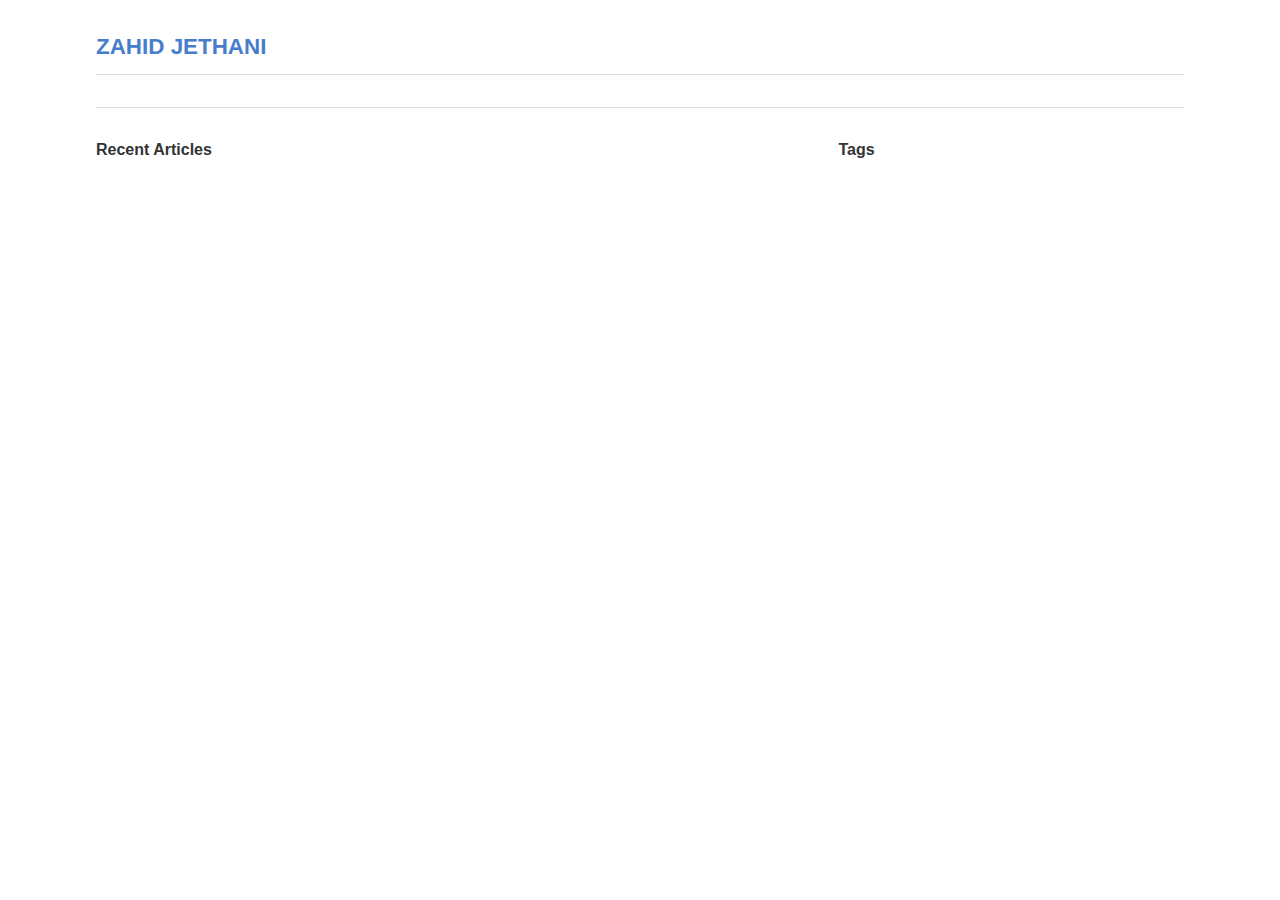
==== index.html @ 87a0c56e "Automated commit at 2015-09-08 16:54:21 UTC by middleman-deploy 1.0.0" ====
<!doctype html>
<html>
  <head>
    <meta charset="utf-8" />
    <meta http-equiv='X-UA-Compatible' content='IE=edge;chrome=1' />
    <link href="/stylesheets/all.css" rel="stylesheet" />
    <title>Blog Title</title>
    <link rel="alternate" type="application/atom+xml" title="Atom Feed" href="/feed.xml" />
    <link href='http://fonts.googleapis.com/css?family=Oxygen:400,300,700'
  rel='stylesheet' type='text/css'>
  </head>
  <body>

    <div id="main" role="main">
      <nav>
  <ul>
    <li>
      <a class="blog-title" href="/">Zahid Jethani</a>
    </li>
  </ul>
</nav>

      <ul>
</ul>

      <footer>
  <ul class="large-column">
    <li><h5 class="heading">Recent Articles</h5></li>
    <li>
      <ol>
      </ol>
    </li>
  </ul>

  <ul class="small-column">
    <li><h5 class="heading">Tags</h5></li>
    <li>
      <ol>
      </ol>
    </li>
  <ul>
</footer>

    </div>

  </body>
</html>
---- stylesheets/all.css ----
/* line 1, /Users/zahid/workspace/zahidkarinm.github.io/source/stylesheets/base/_buttons.scss */
button, input[type="button"], input[type="reset"], input[type="submit"] {
  appearance: none;
  background-color: #477dca;
  border: 0;
  border-radius: 3px;
  color: #fff;
  cursor: pointer;
  display: inline-block;
  font-family: "Helvetica Neue", "Helvetica", "Roboto", "Arial", sans-serif;
  font-size: 1em;
  -webkit-font-smoothing: antialiased;
  font-weight: 600;
  line-height: 1;
  padding: 0.75em 1.5em;
  text-decoration: none;
  transition: background-color 150ms ease;
  user-select: none;
  vertical-align: middle;
  white-space: nowrap; }
  /* line 21, /Users/zahid/workspace/zahidkarinm.github.io/source/stylesheets/base/_buttons.scss */
  button:hover, button:focus, input[type="button"]:hover, input[type="button"]:focus, input[type="reset"]:hover, input[type="reset"]:focus, input[type="submit"]:hover, input[type="submit"]:focus {
    background-color: #3964a2;
    color: #fff; }
  /* line 27, /Users/zahid/workspace/zahidkarinm.github.io/source/stylesheets/base/_buttons.scss */
  button:disabled, input[type="button"]:disabled, input[type="reset"]:disabled, input[type="submit"]:disabled {
    cursor: not-allowed;
    opacity: 0.5; }
    /* line 31, /Users/zahid/workspace/zahidkarinm.github.io/source/stylesheets/base/_buttons.scss */
    button:disabled:hover, input[type="button"]:disabled:hover, input[type="reset"]:disabled:hover, input[type="submit"]:disabled:hover {
      background-color: #477dca; }

/* line 1, /Users/zahid/workspace/zahidkarinm.github.io/source/stylesheets/base/_forms.scss */
fieldset {
  background-color: #f7f7f7;
  border: 1px solid #ddd;
  margin: 0 0 0.75em;
  padding: 1.5em; }

/* line 8, /Users/zahid/workspace/zahidkarinm.github.io/source/stylesheets/base/_forms.scss */
input,
label,
select {
  display: block;
  font-family: "Helvetica Neue", "Helvetica", "Roboto", "Arial", sans-serif;
  font-size: 1em; }

/* line 16, /Users/zahid/workspace/zahidkarinm.github.io/source/stylesheets/base/_forms.scss */
label {
  font-weight: 600;
  margin-bottom: 0.375em; }
  /* line 20, /Users/zahid/workspace/zahidkarinm.github.io/source/stylesheets/base/_forms.scss */
  label.required::after {
    content: "*"; }
  /* line 24, /Users/zahid/workspace/zahidkarinm.github.io/source/stylesheets/base/_forms.scss */
  label abbr {
    display: none; }

/* line 29, /Users/zahid/workspace/zahidkarinm.github.io/source/stylesheets/base/_forms.scss */
input[type="color"], input[type="date"], input[type="datetime"], input[type="datetime-local"], input[type="email"], input[type="month"], input[type="number"], input[type="password"], input[type="search"], input[type="tel"], input[type="text"], input[type="time"], input[type="url"], input[type="week"], input:not([type]), textarea,
select[multiple=multiple] {
  background-color: #fff;
  border: 1px solid #ddd;
  border-radius: 3px;
  box-shadow: inset 0 1px 3px rgba(0, 0, 0, 0.06);
  box-sizing: border-box;
  font-family: "Helvetica Neue", "Helvetica", "Roboto", "Arial", sans-serif;
  font-size: 1em;
  margin-bottom: 0.75em;
  padding: 0.5em;
  transition: border-color 150ms ease;
  width: 100%; }
  /* line 43, /Users/zahid/workspace/zahidkarinm.github.io/source/stylesheets/base/_forms.scss */
  input[type="color"]:hover, input[type="date"]:hover, input[type="datetime"]:hover, input[type="datetime-local"]:hover, input[type="email"]:hover, input[type="month"]:hover, input[type="number"]:hover, input[type="password"]:hover, input[type="search"]:hover, input[type="tel"]:hover, input[type="text"]:hover, input[type="time"]:hover, input[type="url"]:hover, input[type="week"]:hover, input:not([type]):hover, textarea:hover,
  select[multiple=multiple]:hover {
    border-color: #b1b1b1; }
  /* line 47, /Users/zahid/workspace/zahidkarinm.github.io/source/stylesheets/base/_forms.scss */
  input[type="color"]:focus, input[type="date"]:focus, input[type="datetime"]:focus, input[type="datetime-local"]:focus, input[type="email"]:focus, input[type="month"]:focus, input[type="number"]:focus, input[type="password"]:focus, input[type="search"]:focus, input[type="tel"]:focus, input[type="text"]:focus, input[type="time"]:focus, input[type="url"]:focus, input[type="week"]:focus, input:not([type]):focus, textarea:focus,
  select[multiple=multiple]:focus {
    border-color: #477dca;
    box-shadow: inset 0 1px 3px rgba(0, 0, 0, 0.06), 0 0 5px rgba(55, 112, 192, 0.7);
    outline: none; }
  /* line 53, /Users/zahid/workspace/zahidkarinm.github.io/source/stylesheets/base/_forms.scss */
  input[type="color"]:disabled, input[type="date"]:disabled, input[type="datetime"]:disabled, input[type="datetime-local"]:disabled, input[type="email"]:disabled, input[type="month"]:disabled, input[type="number"]:disabled, input[type="password"]:disabled, input[type="search"]:disabled, input[type="tel"]:disabled, input[type="text"]:disabled, input[type="time"]:disabled, input[type="url"]:disabled, input[type="week"]:disabled, input:not([type]):disabled, textarea:disabled,
  select[multiple=multiple]:disabled {
    background-color: #f2f2f2;
    cursor: not-allowed; }
    /* line 57, /Users/zahid/workspace/zahidkarinm.github.io/source/stylesheets/base/_forms.scss */
    input[type="color"]:disabled:hover, input[type="date"]:disabled:hover, input[type="datetime"]:disabled:hover, input[type="datetime-local"]:disabled:hover, input[type="email"]:disabled:hover, input[type="month"]:disabled:hover, input[type="number"]:disabled:hover, input[type="password"]:disabled:hover, input[type="search"]:disabled:hover, input[type="tel"]:disabled:hover, input[type="text"]:disabled:hover, input[type="time"]:disabled:hover, input[type="url"]:disabled:hover, input[type="week"]:disabled:hover, input:not([type]):disabled:hover, textarea:disabled:hover,
    select[multiple=multiple]:disabled:hover {
      border: 1px solid #ddd; }

/* line 63, /Users/zahid/workspace/zahidkarinm.github.io/source/stylesheets/base/_forms.scss */
textarea {
  resize: vertical; }

/* line 67, /Users/zahid/workspace/zahidkarinm.github.io/source/stylesheets/base/_forms.scss */
input[type="search"] {
  appearance: none; }

/* line 71, /Users/zahid/workspace/zahidkarinm.github.io/source/stylesheets/base/_forms.scss */
input[type="checkbox"],
input[type="radio"] {
  display: inline;
  margin-right: 0.375em; }
  /* line 76, /Users/zahid/workspace/zahidkarinm.github.io/source/stylesheets/base/_forms.scss */
  input[type="checkbox"] + label,
  input[type="radio"] + label {
    display: inline-block; }

/* line 81, /Users/zahid/workspace/zahidkarinm.github.io/source/stylesheets/base/_forms.scss */
input[type="file"] {
  margin-bottom: 0.75em;
  width: 100%; }

/* line 86, /Users/zahid/workspace/zahidkarinm.github.io/source/stylesheets/base/_forms.scss */
select {
  margin-bottom: 1.5em;
  max-width: 100%;
  width: auto; }

/* line 1, /Users/zahid/workspace/zahidkarinm.github.io/source/stylesheets/base/_lists.scss */
ul,
ol {
  list-style-type: none;
  margin: 0;
  padding: 0; }
/* line 20, /Users/zahid/workspace/zahidkarinm.github.io/source/stylesheets/base/_lists.scss */
dl {
  margin-bottom: 0.75em; }
  /* line 23, /Users/zahid/workspace/zahidkarinm.github.io/source/stylesheets/base/_lists.scss */
  dl dt {
    font-weight: bold;
    margin-top: 0.75em; }
  /* line 28, /Users/zahid/workspace/zahidkarinm.github.io/source/stylesheets/base/_lists.scss */
  dl dd {
    margin: 0; }

/* line 1, /Users/zahid/workspace/zahidkarinm.github.io/source/stylesheets/base/_tables.scss */
table {
  border-collapse: collapse;
  font-feature-settings: "kern", "liga", "tnum";
  margin: 0.75em 0;
  table-layout: fixed;
  width: 100%; }

/* line 9, /Users/zahid/workspace/zahidkarinm.github.io/source/stylesheets/base/_tables.scss */
th {
  border-bottom: 1px solid #a6a6a6;
  font-weight: 600;
  padding: 0.75em 0;
  text-align: left; }

/* line 16, /Users/zahid/workspace/zahidkarinm.github.io/source/stylesheets/base/_tables.scss */
td {
  border-bottom: 1px solid #ddd;
  padding: 0.75em 0; }

/* line 21, /Users/zahid/workspace/zahidkarinm.github.io/source/stylesheets/base/_tables.scss */
tr,
td,
th {
  vertical-align: middle; }

/* line 1, /Users/zahid/workspace/zahidkarinm.github.io/source/stylesheets/base/_typography.scss */
body {
  color: #333;
  font-family: "Helvetica Neue", "Helvetica", "Roboto", "Arial", sans-serif;
  font-feature-settings: "kern", "liga", "pnum";
  font-size: 1em;
  line-height: 1.5; }

/* line 9, /Users/zahid/workspace/zahidkarinm.github.io/source/stylesheets/base/_typography.scss */
h1,
h2,
h3,
h4,
h5,
h6 {
  font-family: "Helvetica Neue", "Helvetica", "Roboto", "Arial", sans-serif;
  font-size: 1em;
  line-height: 1.2;
  margin: 0 0 0.75em; }

/* line 21, /Users/zahid/workspace/zahidkarinm.github.io/source/stylesheets/base/_typography.scss */
p {
  margin: 0 0 0.75em; }

/* line 25, /Users/zahid/workspace/zahidkarinm.github.io/source/stylesheets/base/_typography.scss */
a {
  color: #477dca;
  text-decoration: none;
  transition: color 150ms ease; }
  /* line 30, /Users/zahid/workspace/zahidkarinm.github.io/source/stylesheets/base/_typography.scss */
  a:active, a:focus, a:hover {
    color: #355e98; }

/* line 37, /Users/zahid/workspace/zahidkarinm.github.io/source/stylesheets/base/_typography.scss */
hr {
  border-bottom: 1px solid #ddd;
  border-left: 0;
  border-right: 0;
  border-top: 0;
  margin: 1.5em 0; }

/* line 45, /Users/zahid/workspace/zahidkarinm.github.io/source/stylesheets/base/_typography.scss */
img,
picture {
  margin: 0;
  max-width: 100%; }

/* Bitters needs to be imported before Neat */
/* line 4, /Users/zahid/.rbenv/versions/2.2.2/lib/ruby/gems/2.2.0/gems/neat-1.7.2/app/assets/stylesheets/grid/_box-sizing.scss */
html {
  box-sizing: border-box; }

/* line 9, /Users/zahid/.rbenv/versions/2.2.2/lib/ruby/gems/2.2.0/gems/neat-1.7.2/app/assets/stylesheets/grid/_box-sizing.scss */
*, *::after, *::before {
  box-sizing: inherit; }

/* line 1, /Users/zahid/workspace/zahidkarinm.github.io/source/stylesheets/partials/_layout.scss */
#main {
  max-width: 68em;
  margin-left: auto;
  margin-right: auto; }
  /* line 20, /Users/zahid/.rbenv/versions/2.2.2/lib/ruby/gems/2.2.0/gems/bourbon-4.2.4/app/assets/stylesheets/addons/_clearfix.scss */
  #main::after {
    clear: both;
    content: "";
    display: table; }

/* line 5, /Users/zahid/workspace/zahidkarinm.github.io/source/stylesheets/partials/_layout.scss */
ol {
  font-size: 1em;
  font-weight: 500; }
  /* line 9, /Users/zahid/workspace/zahidkarinm.github.io/source/stylesheets/partials/_layout.scss */
  ol li {
    margin: .5em 0; }
    /* line 12, /Users/zahid/workspace/zahidkarinm.github.io/source/stylesheets/partials/_layout.scss */
    ol li span {
      display: inline-block; }
      /* line 15, /Users/zahid/workspace/zahidkarinm.github.io/source/stylesheets/partials/_layout.scss */
      ol li span:before {
        content: '/';
        margin: 0 .3em; }

/* line 23, /Users/zahid/workspace/zahidkarinm.github.io/source/stylesheets/partials/_layout.scss */
.large-column {
  float: left;
  display: block;
  margin-right: 2.35765%;
  width: 65.88078%; }
  /* line 89, /Users/zahid/.rbenv/versions/2.2.2/lib/ruby/gems/2.2.0/gems/neat-1.7.2/app/assets/stylesheets/grid/_span-columns.scss */
  .large-column:last-child {
    margin-right: 0; }

/* line 27, /Users/zahid/workspace/zahidkarinm.github.io/source/stylesheets/partials/_layout.scss */
.small-column {
  float: left;
  display: block;
  margin-right: 2.35765%;
  width: 31.76157%; }
  /* line 89, /Users/zahid/.rbenv/versions/2.2.2/lib/ruby/gems/2.2.0/gems/neat-1.7.2/app/assets/stylesheets/grid/_span-columns.scss */
  .small-column:last-child {
    margin-right: 0; }

/* line 1, /Users/zahid/workspace/zahidkarinm.github.io/source/stylesheets/partials/_nav.scss */
nav {
  border-bottom: 1px solid #ddd;
  margin: 1.875em 0; }
  /* line 5, /Users/zahid/workspace/zahidkarinm.github.io/source/stylesheets/partials/_nav.scss */
  nav ul {
    display: inline-block;
    margin-bottom: 0.625em; }

/* line 11, /Users/zahid/workspace/zahidkarinm.github.io/source/stylesheets/partials/_nav.scss */
.blog-title {
  font-size: 1.4em;
  font-weight: 700;
  letterspacing: 4px;
  text-transform: uppercase; }

/* line 1, /Users/zahid/workspace/zahidkarinm.github.io/source/stylesheets/partials/_footer.scss */
footer {
  border-top: 1px solid #ddd;
  margin: 2em 0;
  padding-top: 2em; }
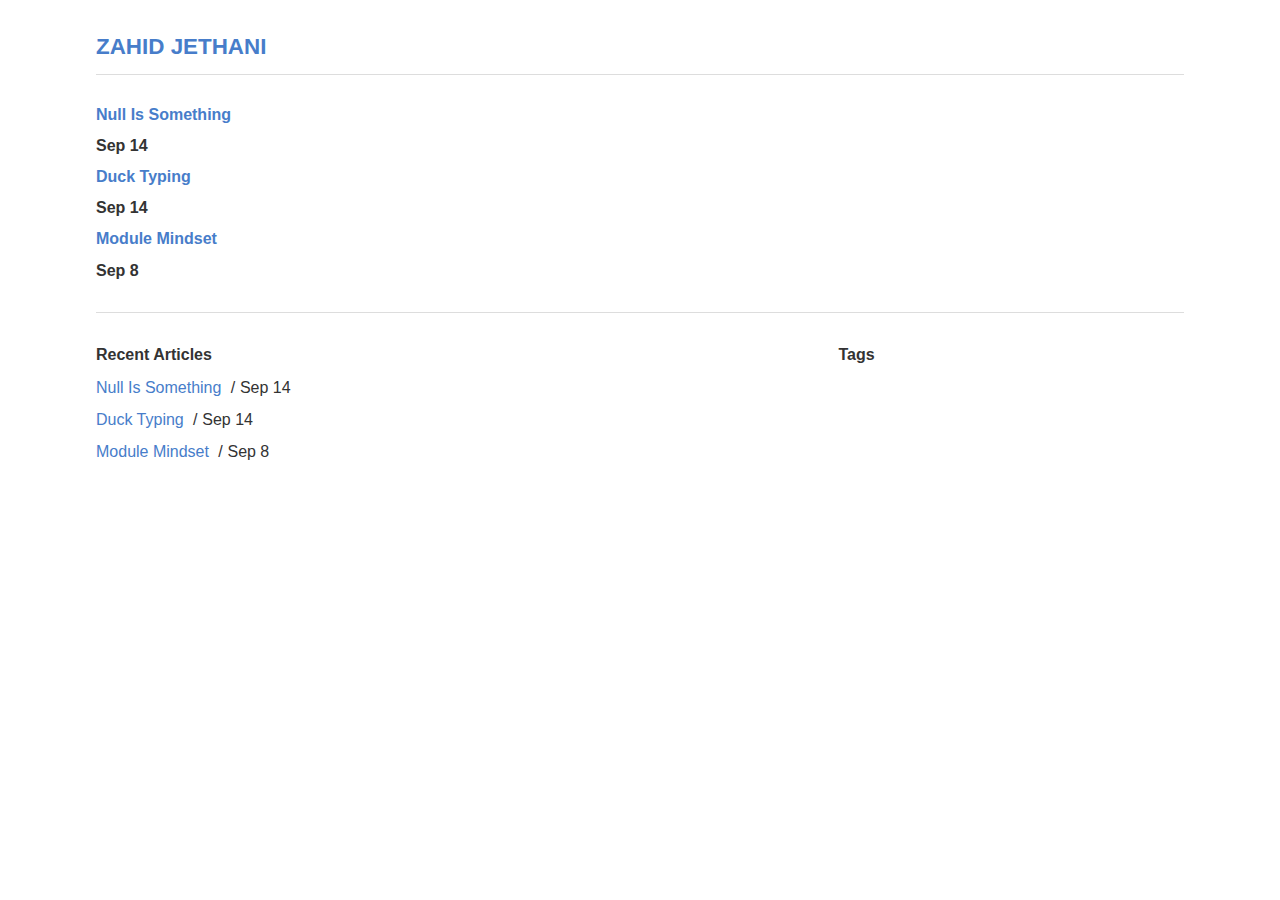
==== commit fd0068e8: "Automated commit at 2015-09-14 21:38:28 UTC by middleman-deploy 1.0.0" ====
--- a/index.html
+++ b/index.html
@@ -21,6 +21,18 @@
 </nav>
 
       <ul>
+    <li>
+      <h3><a href="/2015/09/14/null_is_something/">Null Is Something</a></h3>
+      <h5>Sep 14</h5>
+    </li>
+    <li>
+      <h3><a href="/2015/09/14/duck_typing/">Duck Typing</a></h3>
+      <h5>Sep 14</h5>
+    </li>
+    <li>
+      <h3><a href="/2015/09/08/module-mindset/">Module Mindset</a></h3>
+      <h5>Sep  8</h5>
+    </li>
 </ul>
 
       <footer>
@@ -28,6 +40,18 @@
     <li><h5 class="heading">Recent Articles</h5></li>
     <li>
       <ol>
+          <li>
+            <a href="/2015/09/14/null_is_something/">Null Is Something</a>
+            <span>Sep 14</span>
+          </li>
+          <li>
+            <a href="/2015/09/14/duck_typing/">Duck Typing</a>
+            <span>Sep 14</span>
+          </li>
+          <li>
+            <a href="/2015/09/08/module-mindset/">Module Mindset</a>
+            <span>Sep  8</span>
+          </li>
       </ol>
     </li>
   </ul>
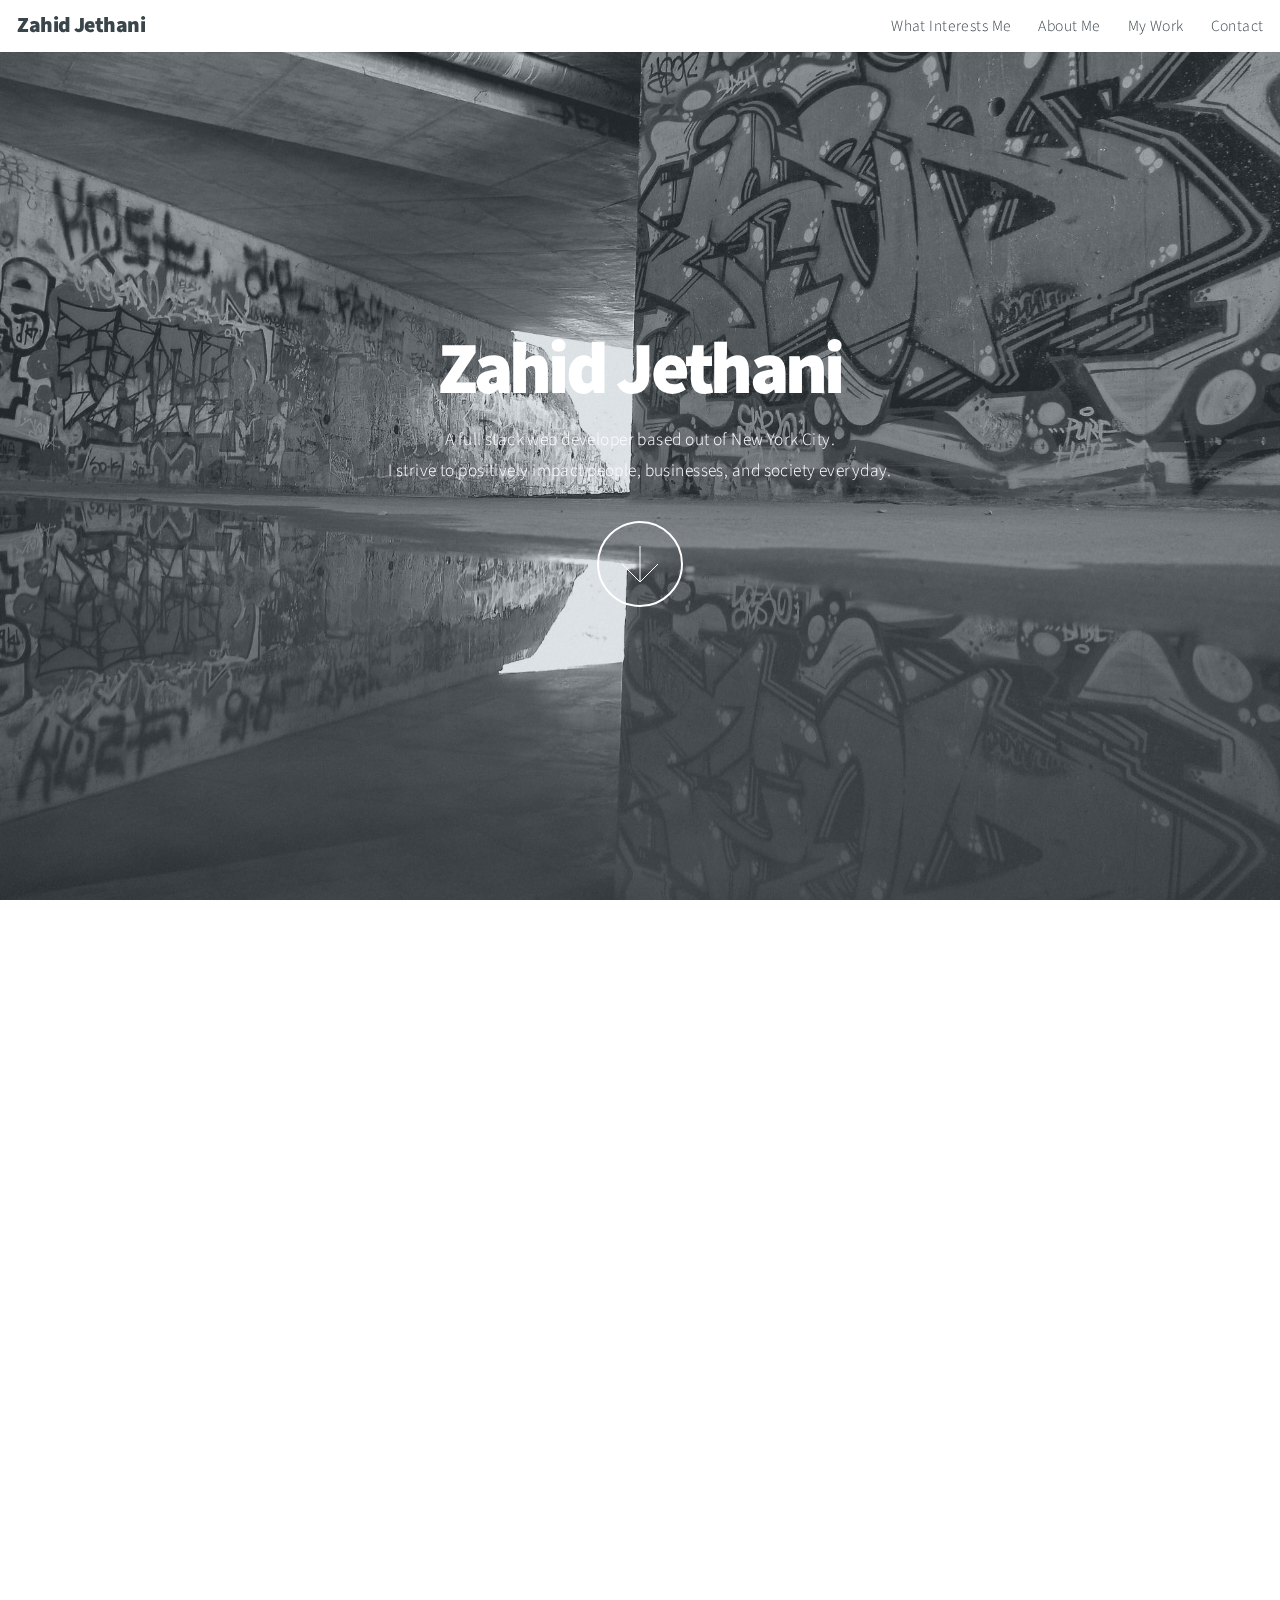
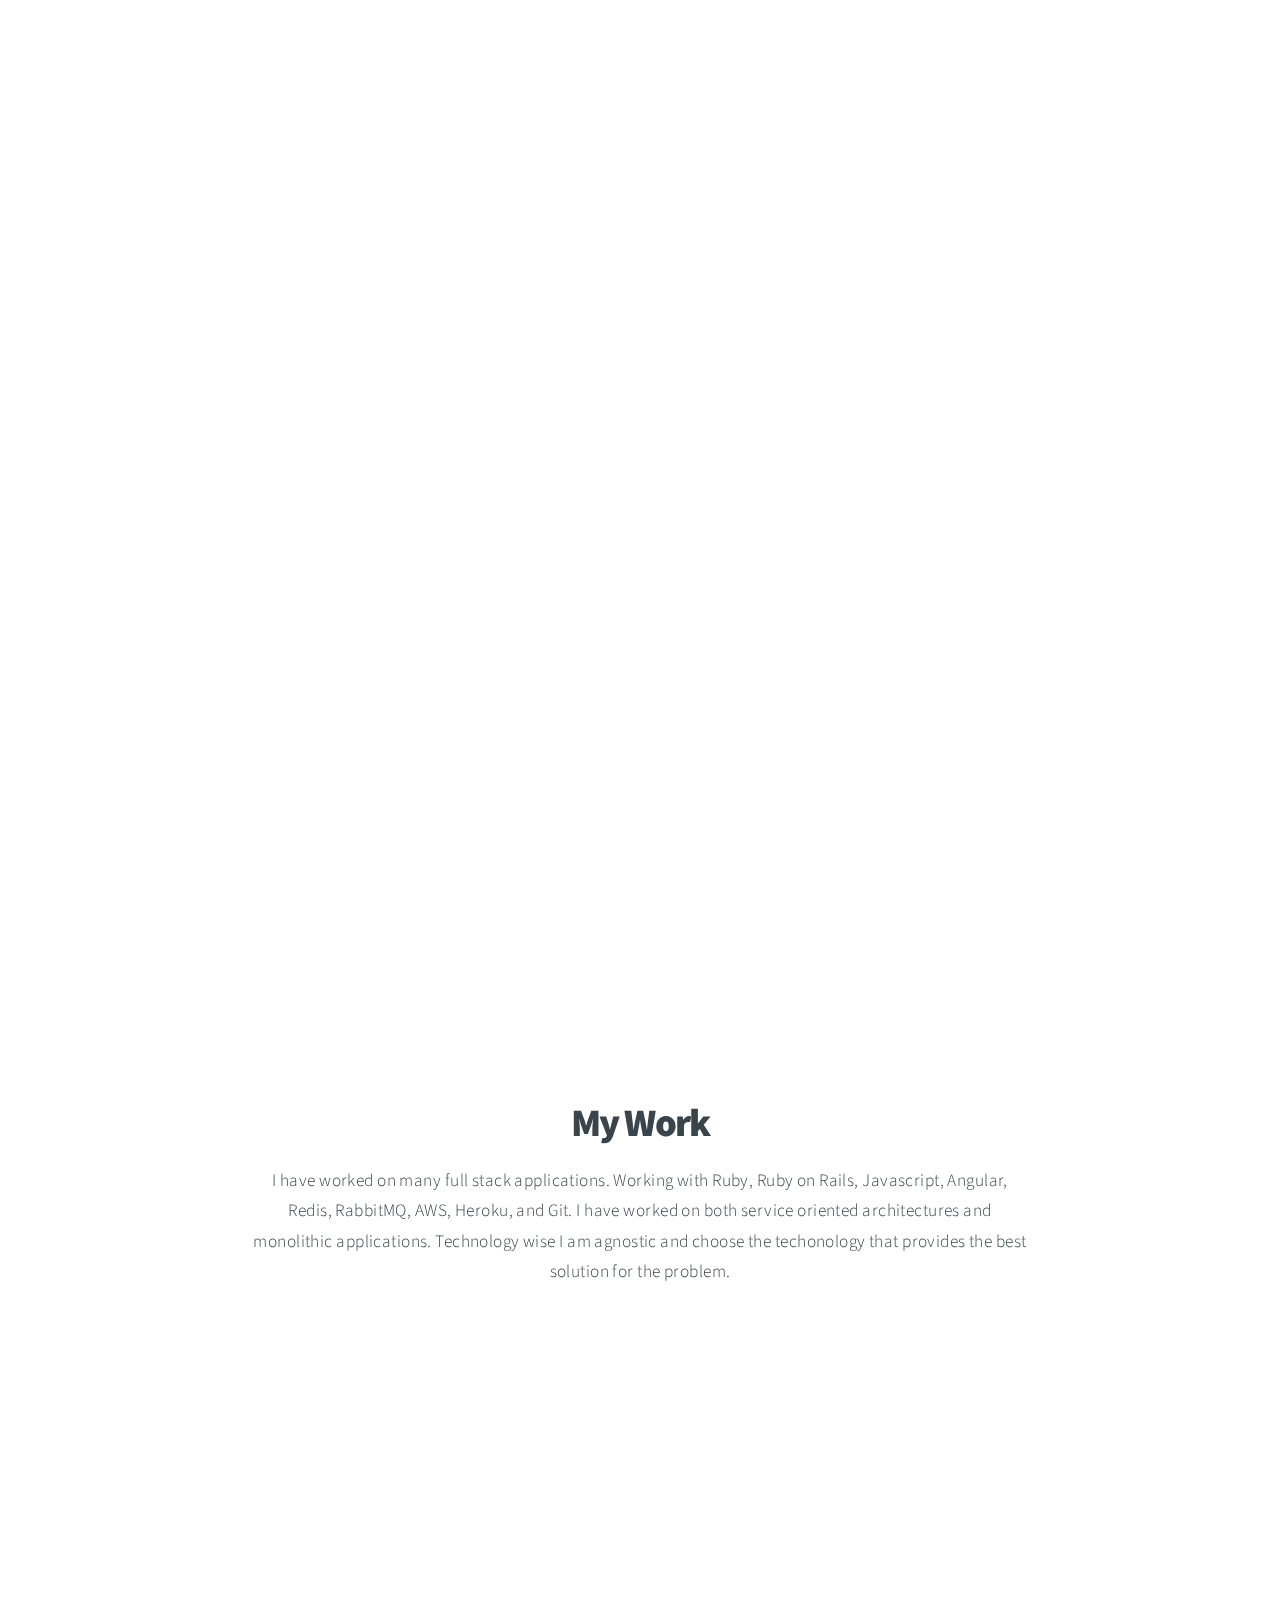
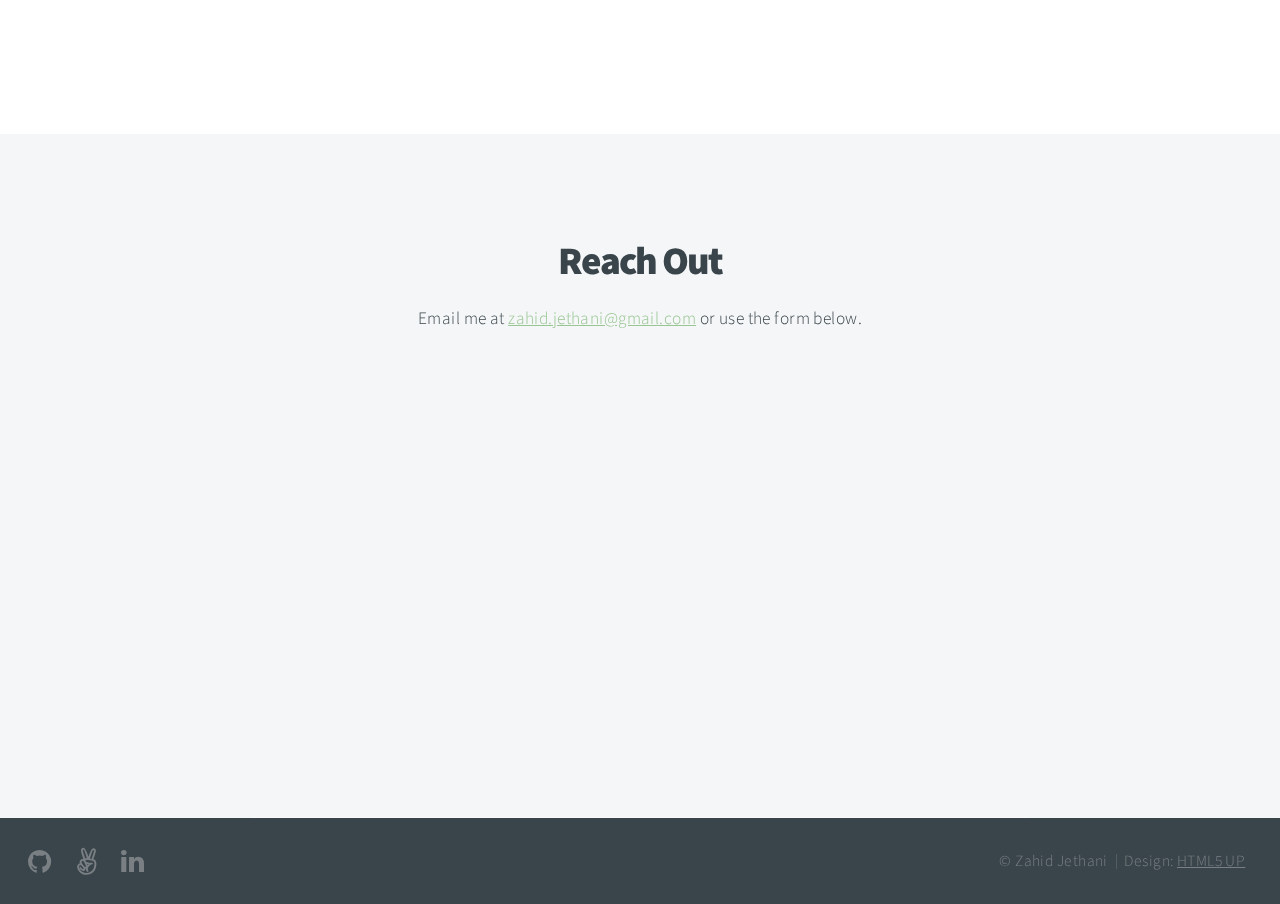
==== commit feec20e7: "Zahid Jethani website 1.0" ====
--- a/index.html
+++ b/index.html
@@ -1,71 +1,175 @@
-<!doctype html>
+<!DOCTYPE HTML>
+<!--
+	Big Picture by HTML5 UP
+	html5up.net | @ajlkn
+	Free for personal and commercial use under the CCA 3.0 license (html5up.net/license)
+-->
 <html>
-  <head>
-    <meta charset="utf-8" />
-    <meta http-equiv='X-UA-Compatible' content='IE=edge;chrome=1' />
-    <link href="/stylesheets/all.css" rel="stylesheet" />
-    <title>Blog Title</title>
-    <link rel="alternate" type="application/atom+xml" title="Atom Feed" href="/feed.xml" />
-    <link href='http://fonts.googleapis.com/css?family=Oxygen:400,300,700'
-  rel='stylesheet' type='text/css'>
-  </head>
-  <body>
+	<head>
+		<title>Zahid Jethani</title>
+		<meta charset="utf-8" />
+		<meta name="viewport" content="width=device-width, initial-scale=1" />
+		<link rel="stylesheet" href="assets/css/main.css" />
 
-    <div id="main" role="main">
-      <nav>
-  <ul>
-    <li>
-      <a class="blog-title" href="/">Zahid Jethani</a>
-    </li>
-  </ul>
-</nav>
+    <link rel="apple-touch-icon" sizes="180x180" href="favicons/apple-touch-icon.png">
+    <link rel="icon" type="image/png" href="favicons/favicon-32x32.png" sizes="32x32">
+    <link rel="icon" type="image/png" href="favicons/favicon-16x16.png" sizes="16x16">
+    <link rel="manifest" href="favicons/manifest.json">
+    <link rel="mask-icon" href="favicons/safari-pinned-tab.svg" color="#5bbad5">
+    <meta name="theme-color" content="#ffffff">
+	</head>
+	<body>
 
-      <ul>
-    <li>
-      <h3><a href="/2015/09/14/null_is_something/">Null Is Something</a></h3>
-      <h5>Sep 14</h5>
-    </li>
-    <li>
-      <h3><a href="/2015/09/14/duck_typing/">Duck Typing</a></h3>
-      <h5>Sep 14</h5>
-    </li>
-    <li>
-      <h3><a href="/2015/09/08/module-mindset/">Module Mindset</a></h3>
-      <h5>Sep  8</h5>
-    </li>
-</ul>
+		<!-- Header -->
+			<header id="header">
+        <h1><a href="#intro">Zahid Jethani</a></h1>
+				<nav>
+					<ul>
+						<li><a href="#interests">What Interests Me</a></li>
+						<li><a href="#about">About Me</a></li>
+						<li><a href="#work">My Work</a></li>
+						<li><a href="#contact">Contact</a></li>
+					</ul>
+				</nav>
+			</header>
 
-      <footer>
-  <ul class="large-column">
-    <li><h5 class="heading">Recent Articles</h5></li>
-    <li>
-      <ol>
-          <li>
-            <a href="/2015/09/14/null_is_something/">Null Is Something</a>
-            <span>Sep 14</span>
-          </li>
-          <li>
-            <a href="/2015/09/14/duck_typing/">Duck Typing</a>
-            <span>Sep 14</span>
-          </li>
-          <li>
-            <a href="/2015/09/08/module-mindset/">Module Mindset</a>
-            <span>Sep  8</span>
-          </li>
-      </ol>
-    </li>
-  </ul>
+		<!-- Intro -->
+			<section id="intro" class="main style1 dark fullscreen">
+				<div class="content">
+					<header>
+						<h2>Zahid Jethani</h2>
+					</header>
+					<p>
+						A full stack web developer based out of New York City.<br>
+            I strive to positively impact people, businesses, and society everyday.
+					</p>
+					<footer>
+						<a href="#interests" class="button style2 down">More</a>
+					</footer>
+				</div>
+			</section>
 
-  <ul class="small-column">
-    <li><h5 class="heading">Tags</h5></li>
-    <li>
-      <ol>
-      </ol>
-    </li>
-  <ul>
-</footer>
+		<!-- Interests -->
+			<section id="interests" class="main style2 left dark fullscreen">
+				<div class="content box">
+					<header>
+						<h2>What Interests Me</h2>
+					</header>
+					<img src="images/zahid_jethani.jpg" />
+					<p>
+            Quite simply put: Stimulation. I am interested in being intellectually challenged, finding unqiue, elegant solutions to complex problems.
+					</p>
+				</div>
+				<a href="#about" class="button style2 down anchored">Next</a>
+			</section>
 
-    </div>
+		<!-- Two -->
+			<section id="about" class="main style2 left dark fullscreen">
+				<div class="content box style2">
+					<header>
+						<h2>About Me</h2>
+					</header>
+					<p>
+            I grew up in Vancouver, Canada where I was majorly interested in athletics and sciences. Having excelled at both I had the priveledge to play rugby for Team Canada and later on attend Brown University in Providence, Rhode Island. There I majored in Neuroscience, with a concentration in mTBI (concussions). After my undergraduate studies I settled in San Francisco, CA where I helped start a fintech company. After some years in California I decided to move to Brooklyn, NY where I am currently working as a full stack developer.
+						<a href="assets/docs/zahid_jethani_resume_latest.pdf", target="blank">
+							View my full resume here.
+						<a>
+					</p>
+				</div>
+				<a href="#work" class="button style2 down anchored">Next</a>
+			</section>
 
-  </body>
+		<!-- Work -->
+			<section id="work" class="main style3 primary">
+				<div class="content">
+					<header>
+						<h2>My Work</h2>
+						<p>
+            I have worked on many full stack applications. Working with Ruby, Ruby on Rails, Javascript, Angular, Redis, RabbitMQ, AWS, Heroku, and Git. I have worked on both service oriented architectures and monolithic applications. Technology wise I am agnostic and choose the techonology that provides the best solution for the problem.
+						</p>
+					</header>
+
+					<!-- Gallery  -->
+						<div class="gallery">
+							<article class="from-left">
+                <span>
+                  <a href="https://fundingcircle.com" target="blank" data-poptrox="ignore" class="image fit">
+                    <img src="images/funding_circle.jpg" title="Funding Circle" alt="FundingCircle Logo" />
+                  </a>
+                </span>
+							</article>
+							<article class="from-right">
+                <span>
+                  <a href="http://everwise.com" target="blank" data-poptrox="ignore" class="image fit">
+                    <img src="images/everwise.jpg" title="Everwise" alt="Everwise Logo" />
+                  </a>
+                </span>
+							</article>
+						</div>
+
+				</div>
+			</section>
+
+		<!-- Contact -->
+			<section id="contact" class="main style3 secondary">
+				<div class="content">
+					<header>
+						<h2>Reach Out</h2>
+						<p>
+            Email me at <a href="mailto:zahid.jethani@gmail.com", target="blank">zahid.jethani@gmail.com</a> or use the form below.
+						</p>
+					</header>
+					<div class="box">
+						<form action="https://formspree.io/zahid.jethani@gmail.com" method="post">
+							<div class="field half first"><input type="text" name="name" placeholder="Name" /></div>
+							<div class="field half"><input type="email" name="email" placeholder="Email" /></div>
+							<div class="field"><textarea name="message" placeholder="Message" rows="6"></textarea></div>
+							<ul class="actions">
+								<li><input type="submit" value="Send Message" /></li>
+							</ul>
+						</form>
+					</div>
+				</div>
+			</section>
+
+		<!-- Footer -->
+			<footer id="footer">
+
+				<!-- Icons -->
+					<ul class="actions">
+						<li>
+							<a href="https://github.com/zahidkarim" class="icon fa-github", target="blank">
+								<span class="label">Github</span>
+							</a>
+						</li>
+						<li>
+							<a href="https://angel.co/zahid-jethani-2" class="icon fa-angellist", target="blank">
+								<span class="label">Angel List</span>
+							</a>
+						</li>
+						<li>
+							<a href="https://www.linkedin.com/in/zahid-jethani-04983262" class="icon fa-linkedin", target="blank">
+								<span class="label">LinkedIn</span>
+							</a>
+						</li>
+					</ul>
+
+				<!-- Menu -->
+					<ul class="menu">
+            <li>&copy; Zahid Jethani</li><li>Design: <a href="https://html5up.net", target="blank">HTML5 UP</a></li>
+					</ul>
+
+			</footer>
+
+		<!-- Scripts -->
+			<script src="assets/js/jquery.min.js"></script>
+			<script src="assets/js/jquery.poptrox.min.js"></script>
+			<script src="assets/js/jquery.scrolly.min.js"></script>
+			<script src="assets/js/jquery.scrollex.min.js"></script>
+			<script src="assets/js/skel.min.js"></script>
+			<script src="assets/js/util.js"></script>
+			<!--[if lte IE 8]><script src="assets/js/ie/respond.min.js"></script><![endif]-->
+			<script src="assets/js/main.js"></script>
+
+	</body>
 </html>
--- a/assets/css/main.css
+++ b/assets/css/main.css
@@ -0,0 +1,1522 @@
+@import url("https://fonts.googleapis.com/css?family=Source+Sans+Pro:300,900");
+@import url("font-awesome.min.css");
+/*
+	Big Picture by HTML5 UP
+	html5up.net | @ajlkn
+	Free for personal and commercial use under the CCA 3.0 license (html5up.net/license)
+*/
+/* Reset */
+html, body, div, span, applet, object, iframe, h1, h2, h3, h4, h5, h6, p, blockquote, pre, a, abbr, acronym, address, big, cite, code, del, dfn, em, img, ins, kbd, q, s, samp, small, strike, strong, sub, sup, tt, var, b, u, i, center, dl, dt, dd, ol, ul, li, fieldset, form, label, legend, table, caption, tbody, tfoot, thead, tr, th, td, article, aside, canvas, details, embed, figure, figcaption, footer, header, hgroup, menu, nav, output, ruby, section, summary, time, mark, audio, video {
+  margin: 0;
+  padding: 0;
+  border: 0;
+  font-size: 100%;
+  font: inherit;
+  vertical-align: baseline; }
+
+article, aside, details, figcaption, figure, footer, header, hgroup, menu, nav, section {
+  display: block; }
+
+body {
+  line-height: 1; }
+
+ol, ul {
+  list-style: none; }
+
+blockquote, q {
+  quotes: none; }
+
+blockquote:before, blockquote:after, q:before, q:after {
+  content: '';
+  content: none; }
+
+table {
+  border-collapse: collapse;
+  border-spacing: 0; }
+
+body {
+  -webkit-text-size-adjust: none; }
+
+/* Box Model */
+*, *:before, *:after {
+  -moz-box-sizing: border-box;
+  -webkit-box-sizing: border-box;
+  box-sizing: border-box; }
+
+/* Basic */
+@-ms-viewport {
+  width: device-width; }
+html {
+  height: 100%; }
+
+body {
+  background: #ffffff;
+  height: 100%;
+  min-width: 320px; }
+  body.is-loading *, body.is-loading *:before, body.is-loading *:after {
+    -moz-animation: none !important;
+    -webkit-animation: none !important;
+    -ms-animation: none !important;
+    animation: none !important;
+    -moz-transition: none !important;
+    -webkit-transition: none !important;
+    -ms-transition: none !important;
+    transition: none !important; }
+
+/* Spinner */
+@-moz-keyframes spinner-rotate {
+  0% {
+    -moz-transform: scale(1) rotate(0deg);
+    -webkit-transform: scale(1) rotate(0deg);
+    -ms-transform: scale(1) rotate(0deg);
+    transform: scale(1) rotate(0deg); }
+  100% {
+    -moz-transform: scale(1) rotate(360deg);
+    -webkit-transform: scale(1) rotate(360deg);
+    -ms-transform: scale(1) rotate(360deg);
+    transform: scale(1) rotate(360deg); } }
+@-webkit-keyframes spinner-rotate {
+  0% {
+    -moz-transform: scale(1) rotate(0deg);
+    -webkit-transform: scale(1) rotate(0deg);
+    -ms-transform: scale(1) rotate(0deg);
+    transform: scale(1) rotate(0deg); }
+  100% {
+    -moz-transform: scale(1) rotate(360deg);
+    -webkit-transform: scale(1) rotate(360deg);
+    -ms-transform: scale(1) rotate(360deg);
+    transform: scale(1) rotate(360deg); } }
+@-ms-keyframes spinner-rotate {
+  0% {
+    -moz-transform: scale(1) rotate(0deg);
+    -webkit-transform: scale(1) rotate(0deg);
+    -ms-transform: scale(1) rotate(0deg);
+    transform: scale(1) rotate(0deg); }
+  100% {
+    -moz-transform: scale(1) rotate(360deg);
+    -webkit-transform: scale(1) rotate(360deg);
+    -ms-transform: scale(1) rotate(360deg);
+    transform: scale(1) rotate(360deg); } }
+@keyframes spinner-rotate {
+  0% {
+    -moz-transform: scale(1) rotate(0deg);
+    -webkit-transform: scale(1) rotate(0deg);
+    -ms-transform: scale(1) rotate(0deg);
+    transform: scale(1) rotate(0deg); }
+  100% {
+    -moz-transform: scale(1) rotate(360deg);
+    -webkit-transform: scale(1) rotate(360deg);
+    -ms-transform: scale(1) rotate(360deg);
+    transform: scale(1) rotate(360deg); } }
+/* Loader */
+@-moz-keyframes spinner-show {
+  0% {
+    opacity: 0; }
+  100% {
+    opacity: 1; } }
+@-webkit-keyframes spinner-show {
+  0% {
+    opacity: 0; }
+  100% {
+    opacity: 1; } }
+@-ms-keyframes spinner-show {
+  0% {
+    opacity: 0; }
+  100% {
+    opacity: 1; } }
+@keyframes spinner-show {
+  0% {
+    opacity: 0; }
+  100% {
+    opacity: 1; } }
+@-moz-keyframes spinner-hide {
+  0% {
+    -moz-transform: scale(1) rotate(0deg);
+    -webkit-transform: scale(1) rotate(0deg);
+    -ms-transform: scale(1) rotate(0deg);
+    transform: scale(1) rotate(0deg);
+    color: #e5e6e7;
+    z-index: 100001; }
+  99% {
+    -moz-transform: scale(0.5) rotate(360deg);
+    -webkit-transform: scale(0.5) rotate(360deg);
+    -ms-transform: scale(0.5) rotate(360deg);
+    transform: scale(0.5) rotate(360deg);
+    color: #e5e6e7;
+    z-index: 100001; }
+  100% {
+    -moz-transform: scale(0.5) rotate(360deg);
+    -webkit-transform: scale(0.5) rotate(360deg);
+    -ms-transform: scale(0.5) rotate(360deg);
+    transform: scale(0.5) rotate(360deg);
+    color: #e5e6e7;
+    z-index: -1; } }
+@-webkit-keyframes spinner-hide {
+  0% {
+    -moz-transform: scale(1) rotate(0deg);
+    -webkit-transform: scale(1) rotate(0deg);
+    -ms-transform: scale(1) rotate(0deg);
+    transform: scale(1) rotate(0deg);
+    color: #e5e6e7;
+    z-index: 100001; }
+  99% {
+    -moz-transform: scale(0.5) rotate(360deg);
+    -webkit-transform: scale(0.5) rotate(360deg);
+    -ms-transform: scale(0.5) rotate(360deg);
+    transform: scale(0.5) rotate(360deg);
+    color: #e5e6e7;
+    z-index: 100001; }
+  100% {
+    -moz-transform: scale(0.5) rotate(360deg);
+    -webkit-transform: scale(0.5) rotate(360deg);
+    -ms-transform: scale(0.5) rotate(360deg);
+    transform: scale(0.5) rotate(360deg);
+    color: #e5e6e7;
+    z-index: -1; } }
+@-ms-keyframes spinner-hide {
+  0% {
+    -moz-transform: scale(1) rotate(0deg);
+    -webkit-transform: scale(1) rotate(0deg);
+    -ms-transform: scale(1) rotate(0deg);
+    transform: scale(1) rotate(0deg);
+    color: #e5e6e7;
+    z-index: 100001; }
+  99% {
+    -moz-transform: scale(0.5) rotate(360deg);
+    -webkit-transform: scale(0.5) rotate(360deg);
+    -ms-transform: scale(0.5) rotate(360deg);
+    transform: scale(0.5) rotate(360deg);
+    color: #e5e6e7;
+    z-index: 100001; }
+  100% {
+    -moz-transform: scale(0.5) rotate(360deg);
+    -webkit-transform: scale(0.5) rotate(360deg);
+    -ms-transform: scale(0.5) rotate(360deg);
+    transform: scale(0.5) rotate(360deg);
+    color: #e5e6e7;
+    z-index: -1; } }
+@keyframes spinner-hide {
+  0% {
+    -moz-transform: scale(1) rotate(0deg);
+    -webkit-transform: scale(1) rotate(0deg);
+    -ms-transform: scale(1) rotate(0deg);
+    transform: scale(1) rotate(0deg);
+    color: #e5e6e7;
+    z-index: 100001; }
+  99% {
+    -moz-transform: scale(0.5) rotate(360deg);
+    -webkit-transform: scale(0.5) rotate(360deg);
+    -ms-transform: scale(0.5) rotate(360deg);
+    transform: scale(0.5) rotate(360deg);
+    color: #e5e6e7;
+    z-index: 100001; }
+  100% {
+    -moz-transform: scale(0.5) rotate(360deg);
+    -webkit-transform: scale(0.5) rotate(360deg);
+    -ms-transform: scale(0.5) rotate(360deg);
+    transform: scale(0.5) rotate(360deg);
+    color: #e5e6e7;
+    z-index: -1; } }
+@-moz-keyframes overlay-hide {
+  0% {
+    opacity: 1;
+    z-index: 100000; }
+  15% {
+    opacity: 1;
+    z-index: 100000; }
+  99% {
+    opacity: 0;
+    z-index: 100000; }
+  100% {
+    opacity: 0;
+    z-index: -1; } }
+@-webkit-keyframes overlay-hide {
+  0% {
+    opacity: 1;
+    z-index: 100000; }
+  15% {
+    opacity: 1;
+    z-index: 100000; }
+  99% {
+    opacity: 0;
+    z-index: 100000; }
+  100% {
+    opacity: 0;
+    z-index: -1; } }
+@-ms-keyframes overlay-hide {
+  0% {
+    opacity: 1;
+    z-index: 100000; }
+  15% {
+    opacity: 1;
+    z-index: 100000; }
+  99% {
+    opacity: 0;
+    z-index: 100000; }
+  100% {
+    opacity: 0;
+    z-index: -1; } }
+@keyframes overlay-hide {
+  0% {
+    opacity: 1;
+    z-index: 100000; }
+  15% {
+    opacity: 1;
+    z-index: 100000; }
+  99% {
+    opacity: 0;
+    z-index: 100000; }
+  100% {
+    opacity: 0;
+    z-index: -1; } }
+body {
+  text-decoration: none; }
+  body:before {
+    -moz-animation: spinner-show 1.5s 1 0.25s ease forwards, spinner-hide 0.25s ease-in-out forwards !important;
+    -webkit-animation: spinner-show 1.5s 1 0.25s ease forwards, spinner-hide 0.25s ease-in-out forwards !important;
+    -ms-animation: spinner-show 1.5s 1 0.25s ease forwards, spinner-hide 0.25s ease-in-out forwards !important;
+    animation: spinner-show 1.5s 1 0.25s ease forwards, spinner-hide 0.25s ease-in-out forwards !important;
+    -moz-transform-origin: 50% 50%;
+    -webkit-transform-origin: 50% 50%;
+    -ms-transform-origin: 50% 50%;
+    transform-origin: 50% 50%;
+    -moz-osx-font-smoothing: grayscale;
+    -webkit-font-smoothing: antialiased;
+    font-family: FontAwesome;
+    font-style: normal;
+    font-weight: normal;
+    text-transform: none !important;
+    color: #e5e6e7;
+    content: '\f1ce';
+    cursor: default;
+    display: block;
+    font-size: 2em;
+    height: 2em;
+    left: 50%;
+    line-height: 2em;
+    margin: -1em 0 0 -1em;
+    opacity: 0;
+    position: fixed;
+    text-align: center;
+    top: 50%;
+    width: 2em;
+    z-index: -1; }
+  body:after {
+    -moz-animation: overlay-hide 1.5s ease-in forwards !important;
+    -webkit-animation: overlay-hide 1.5s ease-in forwards !important;
+    -ms-animation: overlay-hide 1.5s ease-in forwards !important;
+    animation: overlay-hide 1.5s ease-in forwards !important;
+    background: #ffffff;
+    content: '';
+    display: block;
+    height: 100%;
+    left: 0;
+    opacity: 0;
+    position: fixed;
+    top: 0;
+    width: 100%;
+    z-index: -1; }
+  body.is-loading:before {
+    -moz-animation: spinner-show 1.5s 1 0.25s ease forwards, spinner-rotate 0.75s infinite linear !important;
+    -webkit-animation: spinner-show 1.5s 1 0.25s ease forwards, spinner-rotate 0.75s infinite linear !important;
+    -ms-animation: spinner-show 1.5s 1 0.25s ease forwards, spinner-rotate 0.75s infinite linear !important;
+    animation: spinner-show 1.5s 1 0.25s ease forwards, spinner-rotate 0.75s infinite linear !important;
+    z-index: 100001; }
+  body.is-loading:after {
+    -moz-animation: none !important;
+    -webkit-animation: none !important;
+    -ms-animation: none !important;
+    animation: none !important;
+    opacity: 1;
+    z-index: 100000; }
+
+@media (-webkit-min-device-pixel-ratio: 2) {
+  body:before {
+    line-height: 2.025em; } }
+/* Type */
+body, input, textarea, select {
+  font-family: "Source Sans Pro", "sans-serif";
+  font-weight: 300;
+  font-size: 18pt;
+  line-height: 1.75em;
+  color: #39454b;
+  letter-spacing: 0.025em; }
+  @media screen and (max-width: 1920px) {
+    body, input, textarea, select {
+      font-size: 17pt; } }
+  @media screen and (max-width: 1680px) {
+    body, input, textarea, select {
+      font-size: 15pt; } }
+  @media screen and (max-width: 1280px) {
+    body, input, textarea, select {
+      font-size: 13pt; } }
+  @media screen and (max-width: 1000px) {
+    body, input, textarea, select {
+      font-size: 13pt; } }
+  @media screen and (max-width: 736px) {
+    body, input, textarea, select {
+      font-size: 12pt;
+      line-height: 1.5em; } }
+
+h1, h2, h3, h4, h5, h6 {
+  font-weight: 900;
+  color: inherit;
+  letter-spacing: -0.0325em; }
+  h1 a, h2 a, h3 a, h4 a, h5 a, h6 a {
+    color: inherit;
+    text-decoration: none; }
+
+h2 {
+  font-size: 2.25em;
+  line-height: 1.25em;
+  letter-spacing: -0.05em; }
+
+@media screen and (max-width: 736px) {
+  h2 {
+    font-size: 1.5em; } }
+strong, b {
+  font-weight: 900;
+  color: inherit; }
+
+em, i {
+  font-style: italic; }
+
+a {
+  -moz-transition: color 0.2s ease-in-out;
+  -webkit-transition: color 0.2s ease-in-out;
+  -ms-transition: color 0.2s ease-in-out;
+  transition: color 0.2s ease-in-out;
+  color: #98c593; }
+
+sub {
+  position: relative;
+  top: 0.5em;
+  font-size: 0.8em; }
+
+sup {
+  position: relative;
+  top: -0.5em;
+  font-size: 0.8em; }
+
+hr {
+  border: 0;
+  border-top: solid 1px #e5e6e7; }
+
+blockquote {
+  border-left: solid 0.5em #e5e6e7;
+  padding: 1em 0 1em 2em;
+  font-style: italic; }
+
+p, ul, ol, dl, table {
+  margin-bottom: 1em; }
+
+/* Box */
+.box {
+  background: #ffffff;
+  opacity: 0.8;
+  color: #39454b;
+  padding: 2em; }
+  .box > :last-child {
+    margin-bottom: 0; }
+  .box.style2 {
+    padding: 2.5em 2.5em 2.5em 2.5em; }
+  @media screen and (max-width: 736px) {
+    .box {
+      padding: 1em; }
+      .box.style2 {
+        padding: 1.5em 1.25em 1.5em 1.25em;
+        background-color: rgba(255, 255, 255, 0.9); } }
+
+/* Button */
+input[type="button"],
+input[type="submit"],
+input[type="reset"],
+.button,
+button {
+  -moz-appearance: none;
+  -webkit-appearance: none;
+  -ms-appearance: none;
+  appearance: none;
+  -moz-transition: background-color 0.2s ease-in-out;
+  -webkit-transition: background-color 0.2s ease-in-out;
+  -ms-transition: background-color 0.2s ease-in-out;
+  transition: background-color 0.2s ease-in-out;
+  background-color: #98c593;
+  border: 0;
+  border-radius: 3.5em;
+  color: #ffffff;
+  cursor: pointer;
+  display: inline-block;
+  height: 3.5em;
+  line-height: 3.5em;
+  outline: 0;
+  padding: 0 2em 0 2em;
+  position: relative;
+  text-align: center;
+  text-decoration: none; }
+  input[type="button"].down,
+  input[type="submit"].down,
+  input[type="reset"].down,
+  .button.down,
+  button.down {
+    width: 5em;
+    height: 5em;
+    line-height: 4.5em;
+    padding: 0;
+    background-image: url("images/dark-arrow.svg");
+    background-position: center center;
+    background-repeat: no-repeat;
+    text-indent: -10em;
+    overflow: hidden; }
+    input[type="button"].down.anchored,
+    input[type="submit"].down.anchored,
+    input[type="reset"].down.anchored,
+    .button.down.anchored,
+    button.down.anchored {
+      bottom: 0;
+      border-bottom: 0;
+      border-radius: 3em 3em 0 0;
+      height: 4.5em;
+      margin-left: -2.5em; }
+  input[type="button"].anchored,
+  input[type="submit"].anchored,
+  input[type="reset"].anchored,
+  .button.anchored,
+  button.anchored {
+    position: absolute;
+    left: 50%; }
+  input[type="button"]:hover,
+  input[type="submit"]:hover,
+  input[type="reset"]:hover,
+  .button:hover,
+  button:hover {
+    background-color: #a8cea4; }
+  input[type="button"]:active,
+  input[type="submit"]:active,
+  input[type="reset"]:active,
+  .button:active,
+  button:active {
+    background-color: #88bc82; }
+  input[type="button"].style2,
+  input[type="submit"].style2,
+  input[type="reset"].style2,
+  .button.style2,
+  button.style2 {
+    background-color: transparent;
+    border: solid 2px #e5e6e7;
+    color: inherit; }
+    input[type="button"].style2:hover,
+    input[type="submit"].style2:hover,
+    input[type="reset"].style2:hover,
+    .button.style2:hover,
+    button.style2:hover {
+      background-color: rgba(229, 230, 231, 0.25); }
+    input[type="button"].style2:active,
+    input[type="submit"].style2:active,
+    input[type="reset"].style2:active,
+    .button.style2:active,
+    button.style2:active {
+      background-color: rgba(229, 230, 231, 0.375); }
+    input[type="button"].style2.down,
+    input[type="submit"].style2.down,
+    input[type="reset"].style2.down,
+    .button.style2.down,
+    button.style2.down {
+      background-image: url("images/arrow.svg"); }
+
+/* Form */
+form {
+  margin: 0 0 2em 0; }
+  form .field {
+    margin: 0 0 1.5em 0; }
+    form .field.half {
+      width: 50%;
+      float: left;
+      padding: 0 0 0 0.75em; }
+      form .field.half.first {
+        padding: 0 0.75em 0 0; }
+  form > .actions {
+    margin: 1.5em 0 0 0 !important; }
+  @media screen and (max-width: 736px) {
+    form .field {
+      margin: 0 0 1em 0; }
+      form .field.half {
+        padding: 0 0 0 0.5em; }
+        form .field.half.first {
+          padding: 0 0.5em 0 0; }
+    form > .actions {
+      margin: 1em 0 0 0 !important; } }
+  @media screen and (max-width: 480px) {
+    form .field.half {
+      width: 100%;
+      float: none;
+      padding: 0; }
+      form .field.half.first {
+        padding: 0; } }
+
+label {
+  display: block; }
+
+input[type="text"],
+input[type="password"],
+input[type="email"],
+input[type="tel"],
+input[type="search"],
+input[type="url"],
+select,
+textarea {
+  -moz-appearance: none;
+  -webkit-appearance: none;
+  -ms-appearance: none;
+  appearance: none;
+  -moz-transition: border-color 0.2s ease-in-out, color 0.2s ease-in-out;
+  -webkit-transition: border-color 0.2s ease-in-out, color 0.2s ease-in-out;
+  -ms-transition: border-color 0.2s ease-in-out, color 0.2s ease-in-out;
+  transition: border-color 0.2s ease-in-out, color 0.2s ease-in-out;
+  color: #39454b;
+  display: block;
+  width: 100%;
+  padding: 0.65em 0.75em;
+  background: none;
+  border: solid 2px #e5e6e7;
+  color: inherit;
+  border-radius: 0.5em;
+  outline: none; }
+  input[type="text"]:focus,
+  input[type="password"]:focus,
+  input[type="email"]:focus,
+  input[type="tel"]:focus,
+  input[type="search"]:focus,
+  input[type="url"]:focus,
+  select:focus,
+  textarea:focus {
+    border-color: #9ac8e9; }
+
+input[type="text"],
+input[type="password"],
+input[type="email"],
+input[type="tel"],
+input[type="search"],
+input[type="url"],
+select {
+  line-height: 1.35em; }
+
+textarea {
+  min-height: 8em; }
+
+::-moz-focus-inner {
+  border: 0; }
+
+::-webkit-input-placeholder {
+  opacity: 0.375; }
+
+:-moz-placeholder {
+  opacity: 0.375; }
+
+::-moz-placeholder {
+  opacity: 0.375; }
+
+:-ms-input-placeholder {
+  opacity: 0.375; }
+
+.formerize-placeholder {
+  opacity: 0.375; }
+
+/* Icon */
+.icon {
+  text-decoration: none; }
+  .icon:before {
+    display: inline-block;
+    font-family: FontAwesome;
+    font-size: 1.25em;
+    text-decoration: none;
+    font-style: normal;
+    font-weight: normal;
+    line-height: 1;
+    -webkit-font-smoothing: antialiased;
+    -moz-osx-font-smoothing: grayscale; }
+  .icon > .label {
+    display: none; }
+
+/* Image */
+.image {
+  position: relative;
+  display: inline-block; }
+  .image:before {
+    content: '';
+    position: absolute;
+    left: 0;
+    top: 0;
+    width: 100%;
+    height: 100%;
+    background: url("images/overlay.png");
+    transition: opacity .25s ease-in-out; }
+  .image:hover:before {
+    opacity: 0; }
+  .image img {
+    display: block;
+    width: 100%; }
+  .image.featured {
+    display: block;
+    width: 100%;
+    margin: 0 0 2em 0; }
+  .image.fit {
+    display: block;
+    width: 100%; }
+  .image.left {
+    float: left;
+    margin: 0 2em 2em 0; }
+  .image.centered {
+    display: block;
+    margin: 0 0 2em 0; }
+    .image.centered img {
+      margin: 0 auto;
+      width: auto; }
+
+/* List */
+ul.default {
+  list-style: disc;
+  padding-left: 1em; }
+  ul.default li {
+    padding-left: 0.5em; }
+ul.icons {
+  cursor: default; }
+  ul.icons li {
+    display: inline-block; }
+  ul.icons a {
+    display: inline-block;
+    width: 2em;
+    height: 2em;
+    line-height: 2em;
+    text-align: center;
+    border: 0; }
+ul.menu {
+  cursor: default; }
+  ul.menu li {
+    display: inline-block;
+    line-height: 1em;
+    border-left: solid 1px #e5e6e7;
+    padding: 0 0 0 0.5em;
+    margin: 0 0 0 0.5em; }
+    ul.menu li:first-child {
+      border-left: 0;
+      padding-left: 0;
+      margin-left: 0; }
+ul.actions {
+  cursor: default; }
+  ul.actions li {
+    display: inline-block;
+    margin: 0 0 0 0.5em; }
+    ul.actions li:first-child {
+      margin-left: 0; }
+
+ol.default {
+  list-style: decimal;
+  padding-left: 1.25em; }
+  ol.default li {
+    padding-left: 0.25em; }
+
+/* Sections/Article */
+header {
+  margin-bottom: 1em; }
+  header p {
+    display: block;
+    margin: 1em 0 0 0;
+    padding: 0 0 0.5em 0; }
+
+footer {
+  margin-top: 2em; }
+
+/* Table */
+table {
+  width: 100%; }
+  table.default {
+    width: 100%; }
+    table.default tbody tr:nth-child(2n+2) {
+      background: rgba(229, 230, 231, 0.5); }
+    table.default td {
+      padding: 0.5em 1em 0.5em 1em; }
+    table.default th {
+      text-align: left;
+      font-weight: 900;
+      padding: 0.5em 1em 0.5em 1em; }
+    table.default thead {
+      background: #39454b;
+      color: #ffffff; }
+    table.default tfoot {
+      background: #e5e6e7; }
+
+/* Poptrox */
+.poptrox-popup {
+  -moz-box-sizing: content-box;
+  -webkit-box-sizing: content-box;
+  -ms-box-sizing: content-box;
+  box-sizing: content-box;
+  background: #fff;
+  padding-bottom: 3em;
+  box-shadow: 0 0.1em 0.15em 0 rgba(0, 0, 0, 0.15); }
+  .poptrox-popup .loader {
+    position: absolute;
+    top: 50%;
+    left: 50%;
+    margin: -1em 0 0 -1em;
+    width: 2em;
+    height: 2em;
+    display: block;
+    font-size: 2em; }
+    .poptrox-popup .loader:before {
+      -moz-animation: spinner-rotate 0.75s infinite linear !important;
+      -webkit-animation: spinner-rotate 0.75s infinite linear !important;
+      -ms-animation: spinner-rotate 0.75s infinite linear !important;
+      animation: spinner-rotate 0.75s infinite linear !important;
+      -moz-osx-font-smoothing: grayscale;
+      -webkit-font-smoothing: antialiased;
+      font-family: FontAwesome;
+      font-style: normal;
+      font-weight: normal;
+      text-transform: none !important;
+      color: #e5e6e7;
+      content: '\f1ce';
+      cursor: default;
+      display: block;
+      height: 2em;
+      left: 0;
+      line-height: 2em;
+      position: absolute;
+      text-align: center;
+      top: 0;
+      width: 2em; }
+  .poptrox-popup .caption {
+    position: absolute;
+    bottom: 0;
+    left: 0;
+    background: #ffffff;
+    width: 100%;
+    height: 3em;
+    line-height: 2.8em;
+    text-align: center;
+    cursor: default;
+    z-index: 1;
+    font-size: 0.9em; }
+  .poptrox-popup .nav-next,
+  .poptrox-popup .nav-previous {
+    -moz-transition: opacity 0.2s ease-in-out;
+    -webkit-transition: opacity 0.2s ease-in-out;
+    -ms-transition: opacity 0.2s ease-in-out;
+    transition: opacity 0.2s ease-in-out;
+    position: absolute;
+    top: 0;
+    width: 50%;
+    height: 100%;
+    opacity: 0;
+    cursor: pointer;
+    background: rgba(0, 0, 0, 0.01);
+    -webkit-tap-highlight-color: rgba(255, 255, 255, 0); }
+  .poptrox-popup .nav-next:before,
+  .poptrox-popup .nav-previous:before {
+    content: '';
+    position: absolute;
+    width: 96px;
+    height: 64px;
+    background: url("images/poptrox-nav.svg");
+    top: calc(50% - 1.5em);
+    margin: -32px 0 0 0; }
+  .poptrox-popup:hover .nav-next,
+  .poptrox-popup:hover .nav-previous {
+    opacity: 0.5; }
+  .poptrox-popup:hover .nav-next:hover,
+  .poptrox-popup:hover .nav-previous:hover {
+    opacity: 1.0; }
+  .poptrox-popup .nav-previous:before {
+    -moz-transform: scaleX(-1);
+    -webkit-transform: scaleX(-1);
+    -ms-transform: scaleX(-1);
+    transform: scaleX(-1);
+    -ms-filter: "FlipH";
+    filter: FlipH; }
+  .poptrox-popup .nav-next {
+    right: 0; }
+    .poptrox-popup .nav-next:before {
+      right: 0; }
+  .poptrox-popup .nav-previous {
+    left: 0; }
+    .poptrox-popup .nav-previous:before {
+      left: 0; }
+  .poptrox-popup .closer {
+    -moz-transition: opacity 0.2s ease-in-out;
+    -webkit-transition: opacity 0.2s ease-in-out;
+    -ms-transition: opacity 0.2s ease-in-out;
+    transition: opacity 0.2s ease-in-out;
+    position: absolute;
+    top: 0;
+    right: 0;
+    width: 64px;
+    height: 64px;
+    text-indent: -9999px;
+    z-index: 2;
+    opacity: 0;
+    -webkit-tap-highlight-color: rgba(255, 255, 255, 0); }
+    .poptrox-popup .closer:before {
+      content: '';
+      display: block;
+      position: absolute;
+      right: 16px;
+      top: 16px;
+      width: 40px;
+      height: 40px;
+      border-radius: 100%;
+      box-shadow: inset 0 0 0 2px #fff;
+      background: url("images/poptrox-closer.svg") center center;
+      color: #ffffff !important; }
+  .poptrox-popup:hover .closer {
+    opacity: 0.5; }
+    .poptrox-popup:hover .closer:hover {
+      opacity: 1.0; }
+  body.is-touch .poptrox-popup .nav-next,
+  body.is-touch .poptrox-popup .nav-previous,
+  body.is-touch .poptrox-popup .closer {
+    opacity: 1.0 !important; }
+  @media screen and (max-width: 736px) {
+    .poptrox-popup .nav-next:before,
+    .poptrox-popup .nav-previous:before {
+      width: 48px;
+      height: 32px;
+      background-size: contain;
+      margin: -16px 0 0 0; }
+    .poptrox-popup .closer:before {
+      right: 12px;
+      top: 12px;
+      width: 20px;
+      height: 20px;
+      box-shadow: inset 0 0 0 1px #fff;
+      background-size: contain;
+      opacity: 0.65; } }
+
+/* Gallery */
+.gallery {
+  display: -moz-flex;
+  display: -webkit-flex;
+  display: -ms-flex;
+  display: flex;
+  -moz-flex-wrap: wrap;
+  -webkit-flex-wrap: wrap;
+  -ms-flex-wrap: wrap;
+  flex-wrap: wrap;
+  width: 45em;
+  max-width: 100%;
+  margin: 0 auto 2em auto; }
+  .gallery article {
+    -moz-transition: -moz-transform 1s ease, opacity 1s ease;
+    -webkit-transition: -webkit-transform 1s ease, opacity 1s ease;
+    -ms-transition: -ms-transform 1s ease, opacity 1s ease;
+    transition: transform 1s ease, opacity 1s ease;
+    -moz-transform: translateX(0);
+    -webkit-transform: translateX(0);
+    -ms-transform: translateX(0);
+    transform: translateX(0);
+    width: 50%;
+    position: relative;
+    opacity: 1.0; }
+    .gallery article .box {
+      position: relative;
+      height: 200px;
+      width: 200px;
+      margin: 0;
+    }
+    .gallery article .image {
+      margin: 0;
+      display: block; }
+    .gallery article:nth-last-child(1n) {
+      -moz-transition-delay: 0.05s;
+      -webkit-transition-delay: 0.05s;
+      -ms-transition-delay: 0.05s;
+      transition-delay: 0.05s; }
+    .gallery article:nth-last-child(2n) {
+      -moz-transition-delay: 0.05s;
+      -webkit-transition-delay: 0.05s;
+      -ms-transition-delay: 0.05s;
+      transition-delay: 0.05s; }
+    .gallery article:nth-last-child(2n) {
+      -moz-transition-delay: 0.1s;
+      -webkit-transition-delay: 0.1s;
+      -ms-transition-delay: 0.1s;
+      transition-delay: 0.1s; }
+    .gallery article:nth-last-child(3n) {
+      -moz-transition-delay: 0.1s;
+      -webkit-transition-delay: 0.1s;
+      -ms-transition-delay: 0.1s;
+      transition-delay: 0.1s; }
+    .gallery article:nth-last-child(3n) {
+      -moz-transition-delay: 0.15s;
+      -webkit-transition-delay: 0.15s;
+      -ms-transition-delay: 0.15s;
+      transition-delay: 0.15s; }
+    .gallery article:nth-last-child(4n) {
+      -moz-transition-delay: 0.15s;
+      -webkit-transition-delay: 0.15s;
+      -ms-transition-delay: 0.15s;
+      transition-delay: 0.15s; }
+    .gallery article:nth-last-child(4n) {
+      -moz-transition-delay: 0.2s;
+      -webkit-transition-delay: 0.2s;
+      -ms-transition-delay: 0.2s;
+      transition-delay: 0.2s; }
+    .gallery article:nth-last-child(5n) {
+      -moz-transition-delay: 0.2s;
+      -webkit-transition-delay: 0.2s;
+      -ms-transition-delay: 0.2s;
+      transition-delay: 0.2s; }
+    .gallery article:nth-last-child(5n) {
+      -moz-transition-delay: 0.25s;
+      -webkit-transition-delay: 0.25s;
+      -ms-transition-delay: 0.25s;
+      transition-delay: 0.25s; }
+    .gallery article:nth-last-child(6n) {
+      -moz-transition-delay: 0.25s;
+      -webkit-transition-delay: 0.25s;
+      -ms-transition-delay: 0.25s;
+      transition-delay: 0.25s; }
+    .gallery article:nth-last-child(6n) {
+      -moz-transition-delay: 0.3s;
+      -webkit-transition-delay: 0.3s;
+      -ms-transition-delay: 0.3s;
+      transition-delay: 0.3s; }
+    .gallery article:nth-last-child(7n) {
+      -moz-transition-delay: 0.3s;
+      -webkit-transition-delay: 0.3s;
+      -ms-transition-delay: 0.3s;
+      transition-delay: 0.3s; }
+    .gallery article:nth-last-child(7n) {
+      -moz-transition-delay: 0.35s;
+      -webkit-transition-delay: 0.35s;
+      -ms-transition-delay: 0.35s;
+      transition-delay: 0.35s; }
+    .gallery article:nth-last-child(8n) {
+      -moz-transition-delay: 0.35s;
+      -webkit-transition-delay: 0.35s;
+      -ms-transition-delay: 0.35s;
+      transition-delay: 0.35s; }
+    .gallery article:nth-last-child(8n) {
+      -moz-transition-delay: 0.4s;
+      -webkit-transition-delay: 0.4s;
+      -ms-transition-delay: 0.4s;
+      transition-delay: 0.4s; }
+    .gallery article:nth-last-child(9n) {
+      -moz-transition-delay: 0.4s;
+      -webkit-transition-delay: 0.4s;
+      -ms-transition-delay: 0.4s;
+      transition-delay: 0.4s; }
+    .gallery article:nth-last-child(9n) {
+      -moz-transition-delay: 0.45s;
+      -webkit-transition-delay: 0.45s;
+      -ms-transition-delay: 0.45s;
+      transition-delay: 0.45s; }
+    .gallery article:nth-last-child(10n) {
+      -moz-transition-delay: 0.45s;
+      -webkit-transition-delay: 0.45s;
+      -ms-transition-delay: 0.45s;
+      transition-delay: 0.45s; }
+    .gallery article:nth-last-child(10n) {
+      -moz-transition-delay: 0.5s;
+      -webkit-transition-delay: 0.5s;
+      -ms-transition-delay: 0.5s;
+      transition-delay: 0.5s; }
+    .gallery article:nth-last-child(11n) {
+      -moz-transition-delay: 0.5s;
+      -webkit-transition-delay: 0.5s;
+      -ms-transition-delay: 0.5s;
+      transition-delay: 0.5s; }
+    .gallery article:nth-last-child(11n) {
+      -moz-transition-delay: 0.55s;
+      -webkit-transition-delay: 0.55s;
+      -ms-transition-delay: 0.55s;
+      transition-delay: 0.55s; }
+    .gallery article:nth-last-child(12n) {
+      -moz-transition-delay: 0.55s;
+      -webkit-transition-delay: 0.55s;
+      -ms-transition-delay: 0.55s;
+      transition-delay: 0.55s; }
+    .gallery article:nth-last-child(12n) {
+      -moz-transition-delay: 0.6s;
+      -webkit-transition-delay: 0.6s;
+      -ms-transition-delay: 0.6s;
+      transition-delay: 0.6s; }
+    .gallery article:nth-last-child(13n) {
+      -moz-transition-delay: 0.6s;
+      -webkit-transition-delay: 0.6s;
+      -ms-transition-delay: 0.6s;
+      transition-delay: 0.6s; }
+    .gallery article:nth-last-child(13n) {
+      -moz-transition-delay: 0.65s;
+      -webkit-transition-delay: 0.65s;
+      -ms-transition-delay: 0.65s;
+      transition-delay: 0.65s; }
+    .gallery article:nth-last-child(14n) {
+      -moz-transition-delay: 0.65s;
+      -webkit-transition-delay: 0.65s;
+      -ms-transition-delay: 0.65s;
+      transition-delay: 0.65s; }
+    .gallery article:nth-last-child(14n) {
+      -moz-transition-delay: 0.7s;
+      -webkit-transition-delay: 0.7s;
+      -ms-transition-delay: 0.7s;
+      transition-delay: 0.7s; }
+    .gallery article:nth-last-child(15n) {
+      -moz-transition-delay: 0.7s;
+      -webkit-transition-delay: 0.7s;
+      -ms-transition-delay: 0.7s;
+      transition-delay: 0.7s; }
+    .gallery article:nth-last-child(15n) {
+      -moz-transition-delay: 0.75s;
+      -webkit-transition-delay: 0.75s;
+      -ms-transition-delay: 0.75s;
+      transition-delay: 0.75s; }
+    .gallery article:nth-last-child(16n) {
+      -moz-transition-delay: 0.75s;
+      -webkit-transition-delay: 0.75s;
+      -ms-transition-delay: 0.75s;
+      transition-delay: 0.75s; }
+    .gallery article:nth-last-child(16n) {
+      -moz-transition-delay: 0.8s;
+      -webkit-transition-delay: 0.8s;
+      -ms-transition-delay: 0.8s;
+      transition-delay: 0.8s; }
+    .gallery article:nth-last-child(17n) {
+      -moz-transition-delay: 0.8s;
+      -webkit-transition-delay: 0.8s;
+      -ms-transition-delay: 0.8s;
+      transition-delay: 0.8s; }
+    .gallery article:nth-last-child(17n) {
+      -moz-transition-delay: 0.85s;
+      -webkit-transition-delay: 0.85s;
+      -ms-transition-delay: 0.85s;
+      transition-delay: 0.85s; }
+    .gallery article:nth-last-child(18n) {
+      -moz-transition-delay: 0.85s;
+      -webkit-transition-delay: 0.85s;
+      -ms-transition-delay: 0.85s;
+      transition-delay: 0.85s; }
+    .gallery article:nth-last-child(18n) {
+      -moz-transition-delay: 0.9s;
+      -webkit-transition-delay: 0.9s;
+      -ms-transition-delay: 0.9s;
+      transition-delay: 0.9s; }
+    .gallery article:nth-last-child(19n) {
+      -moz-transition-delay: 0.9s;
+      -webkit-transition-delay: 0.9s;
+      -ms-transition-delay: 0.9s;
+      transition-delay: 0.9s; }
+    .gallery article:nth-last-child(19n) {
+      -moz-transition-delay: 0.95s;
+      -webkit-transition-delay: 0.95s;
+      -ms-transition-delay: 0.95s;
+      transition-delay: 0.95s; }
+    .gallery article:nth-last-child(20n) {
+      -moz-transition-delay: 0.95s;
+      -webkit-transition-delay: 0.95s;
+      -ms-transition-delay: 0.95s;
+      transition-delay: 0.95s; }
+    .gallery article:nth-last-child(20n) {
+      -moz-transition-delay: 1s;
+      -webkit-transition-delay: 1s;
+      -ms-transition-delay: 1s;
+      transition-delay: 1s; }
+    .gallery article:nth-last-child(21n) {
+      -moz-transition-delay: 1s;
+      -webkit-transition-delay: 1s;
+      -ms-transition-delay: 1s;
+      transition-delay: 1s; }
+    .gallery article:nth-last-child(21n) {
+      -moz-transition-delay: 1.05s;
+      -webkit-transition-delay: 1.05s;
+      -ms-transition-delay: 1.05s;
+      transition-delay: 1.05s; }
+    .gallery article:nth-last-child(22n) {
+      -moz-transition-delay: 1.05s;
+      -webkit-transition-delay: 1.05s;
+      -ms-transition-delay: 1.05s;
+      transition-delay: 1.05s; }
+    .gallery article:nth-last-child(22n) {
+      -moz-transition-delay: 1.1s;
+      -webkit-transition-delay: 1.1s;
+      -ms-transition-delay: 1.1s;
+      transition-delay: 1.1s; }
+    .gallery article:nth-last-child(23n) {
+      -moz-transition-delay: 1.1s;
+      -webkit-transition-delay: 1.1s;
+      -ms-transition-delay: 1.1s;
+      transition-delay: 1.1s; }
+    .gallery article:nth-last-child(23n) {
+      -moz-transition-delay: 1.15s;
+      -webkit-transition-delay: 1.15s;
+      -ms-transition-delay: 1.15s;
+      transition-delay: 1.15s; }
+    .gallery article:nth-last-child(24n) {
+      -moz-transition-delay: 1.15s;
+      -webkit-transition-delay: 1.15s;
+      -ms-transition-delay: 1.15s;
+      transition-delay: 1.15s; }
+  .gallery.inactive article {
+    opacity: 0; }
+    .gallery.inactive article.from-left {
+      -moz-transform: translateX(-14em);
+      -webkit-transform: translateX(-14em);
+      -ms-transform: translateX(-14em);
+      transform: translateX(-14em); }
+    .gallery.inactive article.from-right {
+      -moz-transform: translateX(14em);
+      -webkit-transform: translateX(14em);
+      -ms-transform: translateX(14em);
+      transform: translateX(14em); }
+    .gallery.inactive article.from-top {
+      -moz-transform: translateY(-7em);
+      -webkit-transform: translateY(-7em);
+      -ms-transform: translateY(-7em);
+      transform: translateY(-7em); }
+    .gallery.inactive article.from-bottom {
+      -moz-transform: translateY(7em);
+      -webkit-transform: translateY(7em);
+      -ms-transform: translateY(7em);
+      transform: translateY(7em); }
+  @media screen and (max-width: 480px) {
+    .gallery {
+      -moz-flex-wrap: nowrap;
+      -webkit-flex-wrap: nowrap;
+      -ms-flex-wrap: nowrap;
+      flex-wrap: nowrap;
+      -moz-flex-direction: column;
+      -webkit-flex-direction: column;
+      -ms-flex-direction: column;
+      flex-direction: column; }
+      .gallery article {
+        width: 100%; } }
+
+/* Header */
+#header {
+  position: fixed;
+  z-index: 10000;
+  left: 0;
+  top: 0;
+  width: 100%;
+  background: rgba(255, 255, 255, 0.95);
+  height: 3em;
+  line-height: 3em;
+  box-shadow: 0 0 0.15em 0 rgba(0, 0, 0, 0.1); }
+  #header h1 {
+    position: absolute;
+    left: 1em;
+    top: 0;
+    height: 3em;
+    line-height: 3em;
+    cursor: default; }
+    #header h1 a {
+      font-size: 1.25em; }
+  #header nav {
+    position: absolute;
+    right: 0.5em;
+    top: 0;
+    height: 3em;
+    line-height: 3em; }
+    #header nav ul {
+      margin: 0; }
+      #header nav ul li {
+        display: inline-block;
+        margin-left: 0.5em;
+        font-size: 0.9em; }
+        #header nav ul li a {
+          display: block;
+          color: inherit;
+          text-decoration: none;
+          height: 3em;
+          line-height: 3em;
+          padding: 0 0.5em 0 0.5em;
+          outline: 0; }
+  @media screen and (max-width: 736px) {
+    #header {
+      height: 2.5em;
+      line-height: 2.5em; }
+      #header h1 {
+        text-align: center;
+        position: relative;
+        left: 0;
+        top: 0;
+        height: 2.5em;
+        line-height: 2.5em; }
+        #header h1 a {
+          font-size: 1em; }
+      #header nav {
+        display: none; } }
+
+body {
+  padding-top: 3em; }
+  @media screen and (max-width: 736px) {
+    body {
+      padding-top: 2.5em; } }
+
+/* Main */
+.main {
+  display: -moz-flex;
+  display: -webkit-flex;
+  display: -ms-flex;
+  display: flex;
+  position: relative;
+  margin: 0;
+  overflow-x: hidden; }
+  .main > .content {
+    width: 45em;
+    max-width: calc(100% - 4em);
+    margin: 0 auto; }
+    .main > .content > :last-child {
+      margin-bottom: 0; }
+  .main.fullscreen {
+    min-height: 100%; }
+  .main.style1 {
+    -moz-align-items: center;
+    -webkit-align-items: center;
+    -ms-align-items: center;
+    align-items: center;
+    -moz-justify-content: center;
+    -webkit-justify-content: center;
+    -ms-justify-content: center;
+    justify-content: center;
+    text-align: center;
+    padding: 3em 0 3em 0; }
+    .main.style1 h2 {
+      font-size: 4.25em;
+      line-height: 1em; }
+    .main.style1 > .content {
+      -moz-transition: opacity 1s ease;
+      -webkit-transition: opacity 1s ease;
+      -ms-transition: opacity 1s ease;
+      transition: opacity 1s ease;
+      -moz-transform: translateZ(0);
+      -webkit-transform: translateZ(0);
+      -ms-transform: translateZ(0);
+      transform: translateZ(0);
+      opacity: 1.0;
+      margin: 0; }
+    .main.style1.inactive > .content {
+      opacity: 0; }
+  .main.style2 {
+    -moz-align-items: center;
+    -webkit-align-items: center;
+    -ms-align-items: center;
+    align-items: center;
+    -moz-justify-content: center;
+    -webkit-justify-content: center;
+    -ms-justify-content: center;
+    justify-content: center;
+    padding: 3em 0 3em 0;
+    overflow: hidden; }
+    .main.style2 > .content {
+      -moz-transition: -moz-transform 1s ease;
+      -webkit-transition: -webkit-transform 1s ease;
+      -ms-transition: -ms-transform 1s ease;
+      transition: transform 1s ease;
+      -moz-transform: translateZ(0);
+      -webkit-transform: translateZ(0);
+      -ms-transform: translateZ(0);
+      transform: translateZ(0);
+      position: relative;
+      width: 35%;
+      margin: 0; }
+      .main.style2 > .content img {
+        width: 40%;
+        margin-left: 1em;
+        float: right;
+        border-radius: 2px; }
+    .main.style2.left {
+      -moz-justify-content: -moz-flex-start;
+      -webkit-justify-content: -webkit-flex-start;
+      -ms-justify-content: -ms-flex-start;
+      justify-content: flex-start; }
+    .main.style2.right {
+      -moz-justify-content: -moz-flex-end;
+      -webkit-justify-content: -webkit-flex-end;
+      -ms-justify-content: -ms-flex-end;
+      justify-content: flex-end; }
+    .main.style2.inactive.left > .content {
+      -moz-transform: translateX(-100%);
+      -webkit-transform: translateX(-100%);
+      -ms-transform: translateX(-100%);
+      transform: translateX(-100%); }
+    .main.style2.inactive.right > .content {
+      -moz-transform: translateX(100%);
+      -webkit-transform: translateX(100%);
+      -ms-transform: translateX(100%);
+      transform: translateX(100%); }
+  .main.style3 {
+    text-align: center;
+    padding: 6em 0 6em 0; }
+    .main.style3 .content > header {
+      margin-bottom: 2em; }
+    .main.style3.primary {
+      background: #ffffff; }
+    .main.style3.secondary {
+      background: #f5f6f7; }
+  .main.dark {
+    color: #ffffff; }
+    .main.dark a {
+      color: inherit; }
+    .main.dark .button.style2 {
+      border-color: #ffffff; }
+      .main.dark .button.style2:hover {
+        background-color: rgba(255, 255, 255, 0.125); }
+      .main.dark .button.style2:active {
+        background-color: rgba(255, 255, 255, 0.25); }
+      .main.dark .button.style2.down {
+        background-image: url("images/dark-arrow.svg"); }
+  body.is-touch .main {
+    background-attachment: scroll !important; }
+  @media screen and (max-width: 1920px) {
+    .main.style2 .content {
+      width: 40%; } }
+  @media screen and (max-width: 1280px) {
+    .main.style2 .content {
+      width: 50%; } }
+  @media screen and (max-width: 1000px) {
+    .main.style2 .content {
+      width: 60%; } }
+  @media screen and (max-width: 736px) {
+    .main.fullscreen {
+      height: auto !important; }
+    .main.style1 {
+      padding: 4em 15px 4em 15px; }
+      .main.style1 h2 {
+        font-size: 3em; }
+    .main.style2 {
+      padding: 6em 15px 6em 15px; }
+      .main.style2:before, .main.style2:after {
+        display: none !important; }
+      .main.style2 .button.anchored {
+        display: none; }
+      .main.style2 .content {
+        width: 100%;
+        max-width: 100%;
+        text-align: center;
+        -moz-transform: none;
+        -webkit-transform: none;
+        -ms-transform: none;
+        transform: none; }
+        .main.style2 .content.style2 img {
+          width: 50%;
+          margin: 0 auto 1em;
+          float: none; }
+    .main.style3 {
+      text-align: center;
+      padding: 3em 10px 3em 10px; } }
+  @media screen and (max-width: 480px) {
+    .main > .content {
+      max-width: calc(100% - 1.5em); } }
+
+/* Footer */
+#footer {
+  position: relative;
+  height: 5em;
+  line-height: 5em;
+  margin: 0;
+  background: #39454b;
+  color: rgba(185, 186, 187, 0.5);
+  overflow: hidden; }
+  #footer a {
+    color: inherit; }
+    #footer a:hover {
+      color: #b9babb; }
+  #footer ul.actions {
+    position: absolute;
+    left: 1em;
+    top: 0.25em;
+    height: 5em;
+    line-height: 5em;
+    margin: 0; }
+    #footer ul.actions li {
+      font-size: 1.25em;
+      margin: 0; }
+      #footer ul.actions li a {
+        padding: 0.5em; }
+  #footer ul.menu {
+    position: absolute;
+    right: 2em;
+    top: 0;
+    height: 5em;
+    line-height: 5em;
+    margin: 0; }
+    #footer ul.menu li {
+      border-left-color: rgba(185, 186, 187, 0.2);
+      font-size: 0.9em; }
+  @media screen and (max-width: 1000px) {
+    #footer {
+      height: auto;
+      line-height: inherit;
+      text-align: center;
+      padding: 2em 1em 2em 1em; }
+      #footer ul.actions {
+        position: relative;
+        left: 0;
+        top: 0;
+        height: auto;
+        line-height: inherit;
+        margin: 0 0 1em 0; }
+      #footer ul.menu {
+        position: relative;
+        right: 0;
+        top: 0;
+        height: auto;
+        line-height: inherit; } }
+  @media screen and (max-width: 736px) {
+    #footer ul.menu li {
+      border-left: 0;
+      padding: 1em 0 0 0;
+      margin: 0;
+      display: block; }
+      #footer ul.menu li:first-child {
+        padding-top: 0; }
+      #footer ul.menu li a {
+        line-height: 1.5em; } }
+
+/* Intro */
+#intro {
+  background: url("images/overlay.png"), url("../../images/intro.jpg");
+  background-size: 256px 256px, cover;
+  background-attachment: fixed, fixed;
+  background-position: top left, bottom center;
+  background-repeat: repeat, no-repeat; }
+
+/* One */
+#interests {
+  background: url("images/overlay.png"), url("../../images/interests.jpg");
+  background-size: 256px 256px, cover;
+  background-attachment: fixed, fixed;
+  background-position: top left, center center; }
+
+/* Two */
+#about {
+  background: url("images/overlay.png"), url("../../images/about.jpg");
+  background-size: 256px 256px, cover;
+  background-attachment: fixed, fixed;
+  background-position: top left, center center; }
+
+/* Contact */
+#contact {
+  overflow: hidden;
+  padding-bottom: 0; }
+  #contact .box {
+    -moz-transition: -moz-transform 1s ease;
+    -webkit-transition: -webkit-transform 1s ease;
+    -ms-transition: -ms-transform 1s ease;
+    transition: transform 1s ease;
+    -moz-transform: translateY(0);
+    -webkit-transform: translateY(0);
+    -ms-transform: translateY(0);
+    transform: translateY(0);
+    position: relative; }
+  #contact.inactive .box {
+    -moz-transform: translateY(100%);
+    -webkit-transform: translateY(100%);
+    -ms-transform: translateY(100%);
+    transform: translateY(100%); }
+  @media screen and (max-width: 736px) {
+    #contact .box {
+      padding-bottom: 2em; } }
+
+/*# sourceMappingURL=main.css.map */
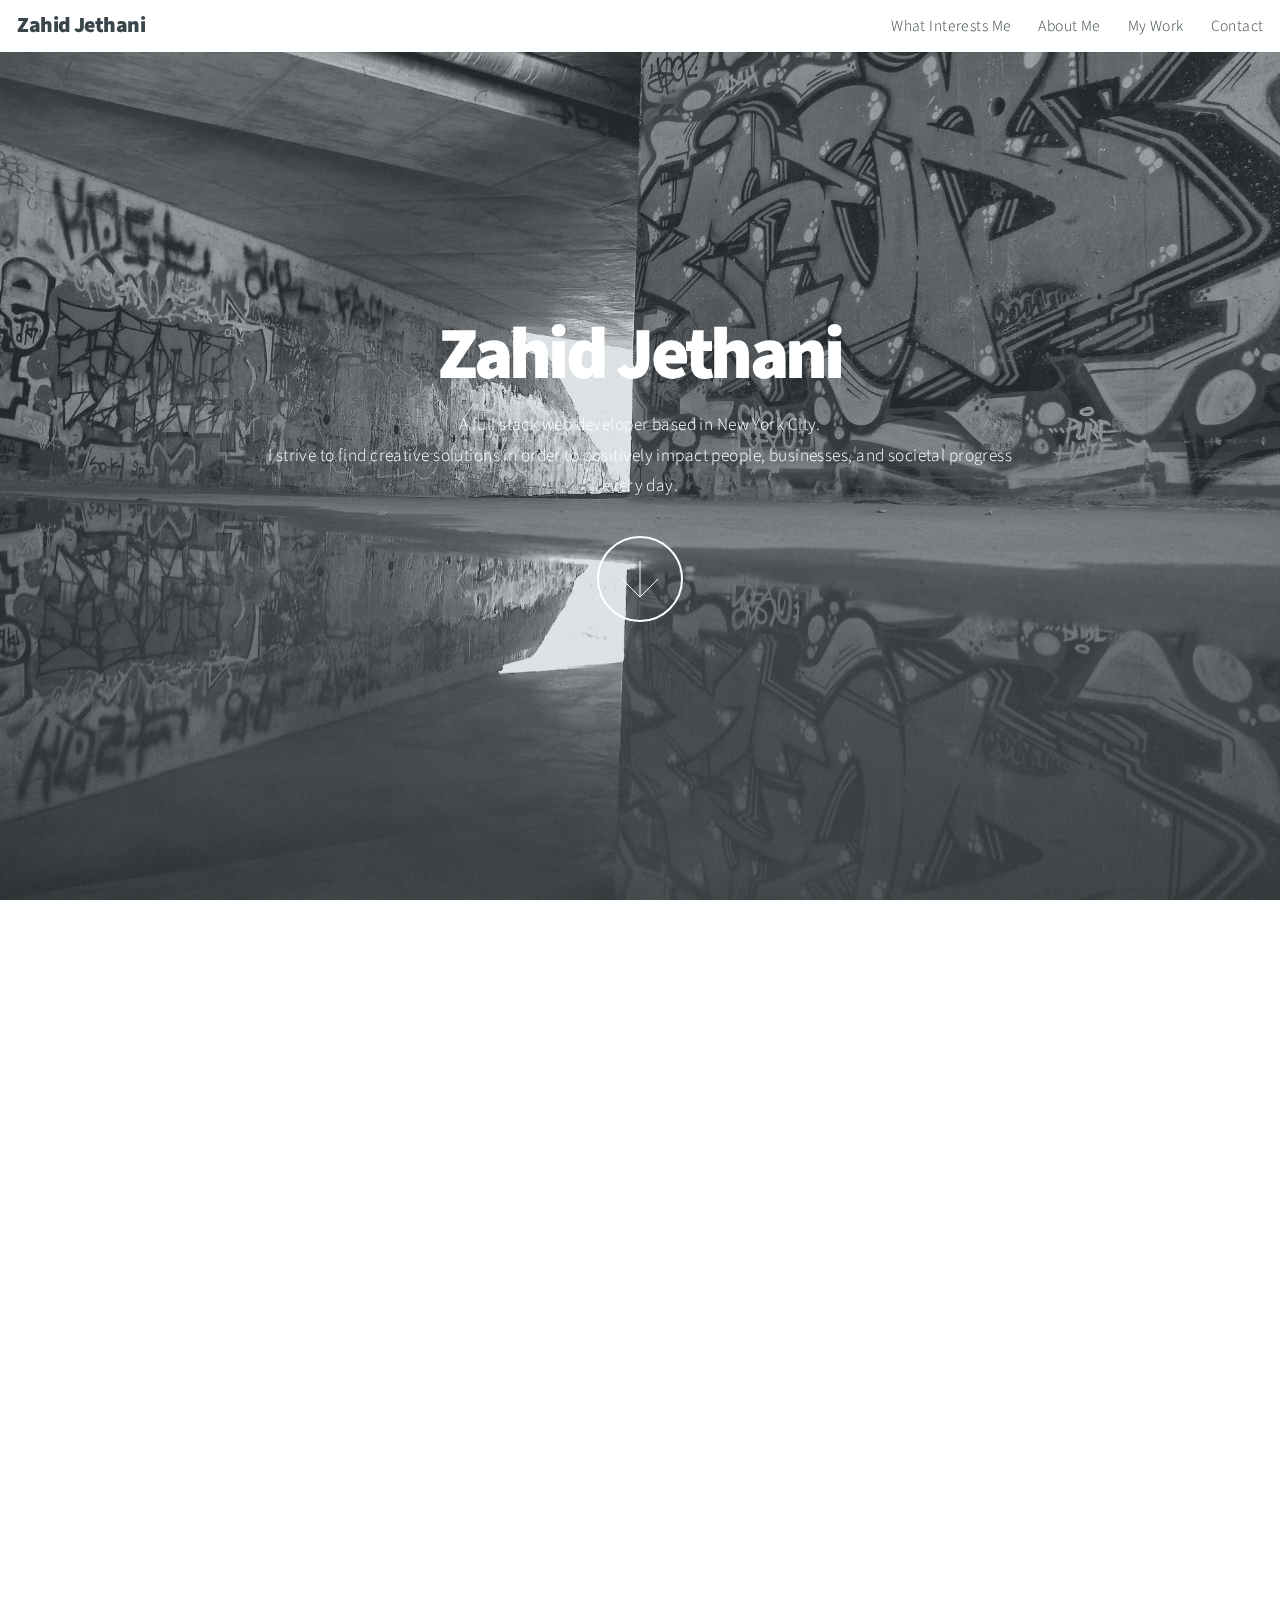
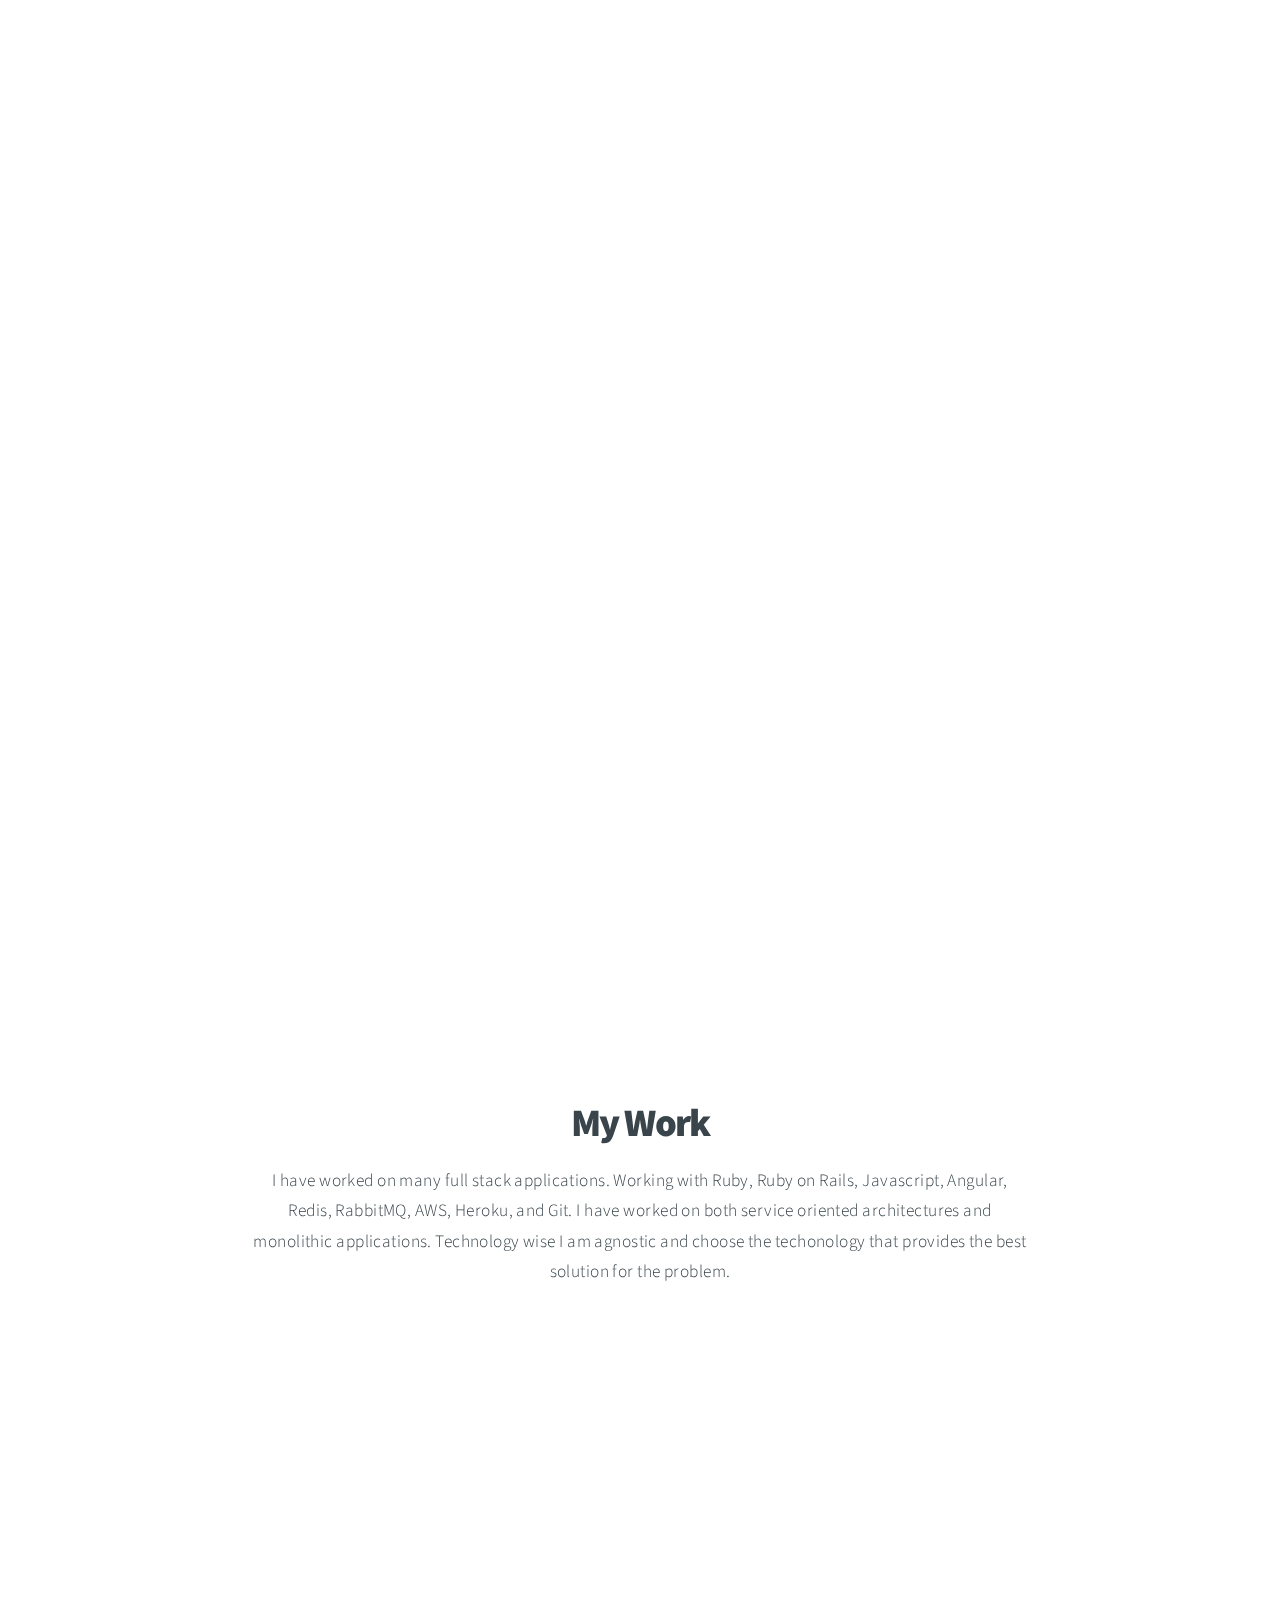
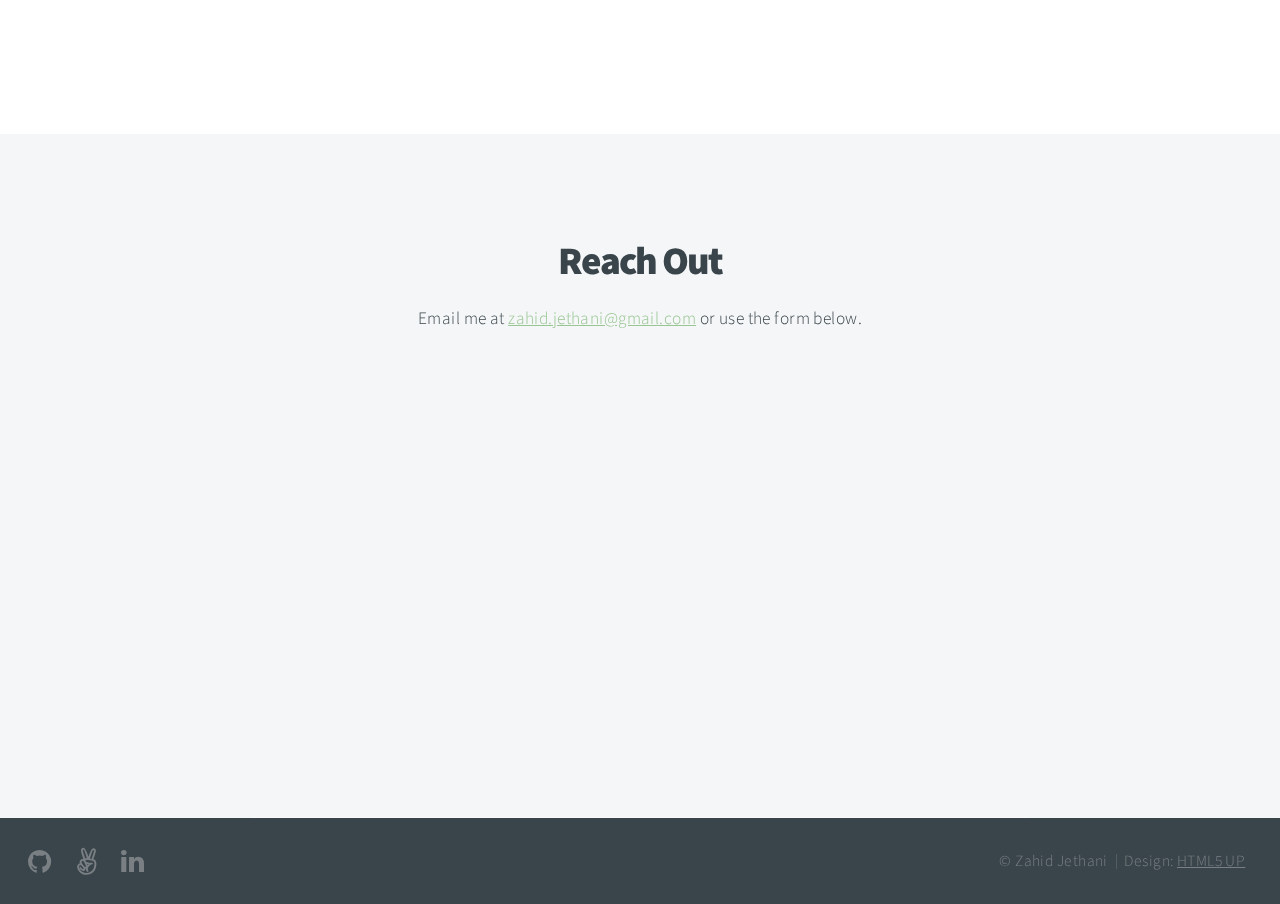
==== commit e90b91f3: "Fix typos" ====
--- a/index.html
+++ b/index.html
@@ -40,8 +40,8 @@
 						<h2>Zahid Jethani</h2>
 					</header>
 					<p>
-						A full stack web developer based out of New York City.<br>
-            I strive to positively impact people, businesses, and society everyday.
+						A full stack web developer based in New York City.<br>
+            I strive to find creative solutions in order to positively impact people, businesses, and societal progress every day.
 					</p>
 					<footer>
 						<a href="#interests" class="button style2 down">More</a>
@@ -57,7 +57,7 @@
 					</header>
 					<img src="images/zahid_jethani.jpg" />
 					<p>
-            Quite simply put: Stimulation. I am interested in being intellectually challenged, finding unqiue, elegant solutions to complex problems.
+            Stimulation. I want to be intellectually challenged and find unique*(sp), elegant solutions to complex problems.
 					</p>
 				</div>
 				<a href="#about" class="button style2 down anchored">Next</a>
@@ -70,7 +70,7 @@
 						<h2>About Me</h2>
 					</header>
 					<p>
-            I grew up in Vancouver, Canada where I was majorly interested in athletics and sciences. Having excelled at both I had the priveledge to play rugby for Team Canada and later on attend Brown University in Providence, Rhode Island. There I majored in Neuroscience, with a concentration in mTBI (concussions). After my undergraduate studies I settled in San Francisco, CA where I helped start a fintech company. After some years in California I decided to move to Brooklyn, NY where I am currently working as a full stack developer.
+            I grew up in Vancouver, Canada where I was majorly interested in athletics and sciences. I had the privilege of playing rugby for team Canada and then attended Brown University in Prov, RI where I studied neuroscience with a concentration in mTBI (concussions). After my undergraduate studies I settled in San Francisco, CA where I helped start a fintech company. After some years in California I decided to move to Brooklyn, NY where I am currently working as a full stack developer.
 						<a href="assets/docs/zahid_jethani_resume_latest.pdf", target="blank">
 							View my full resume here.
 						<a>
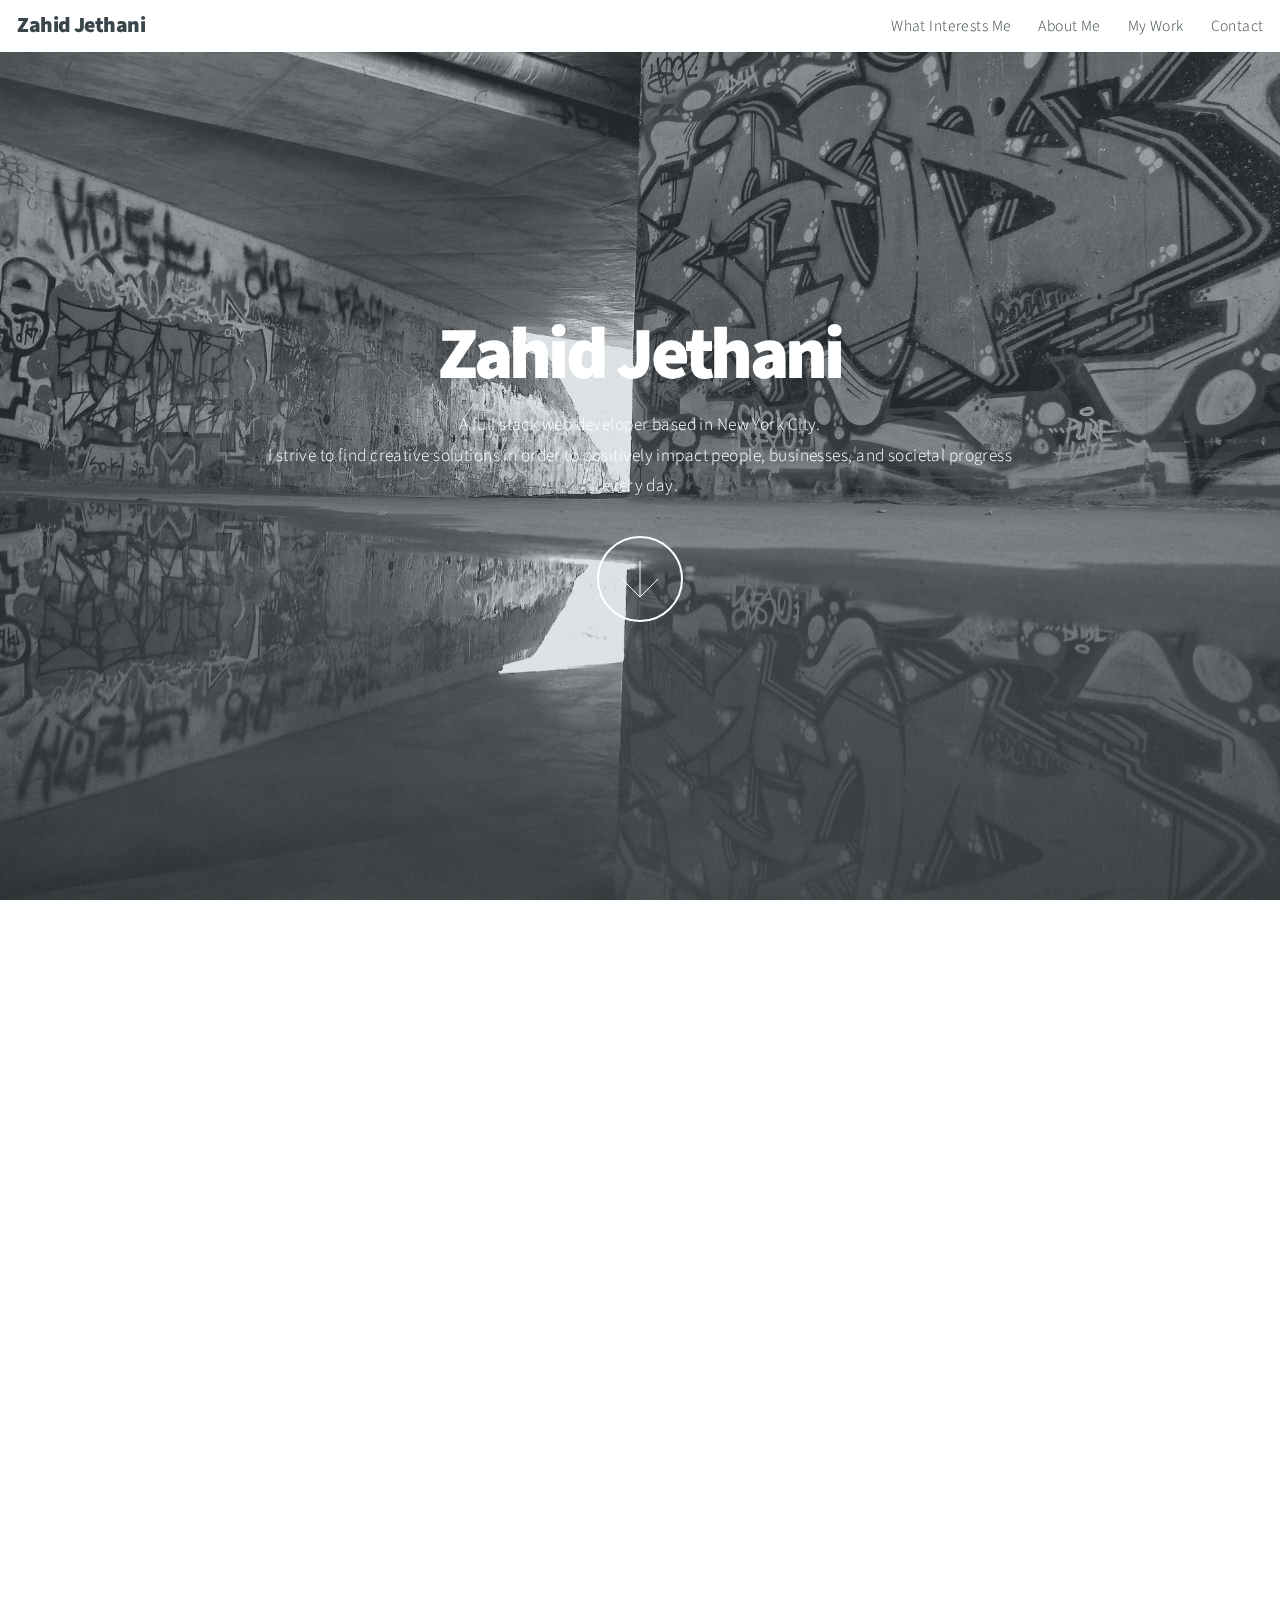
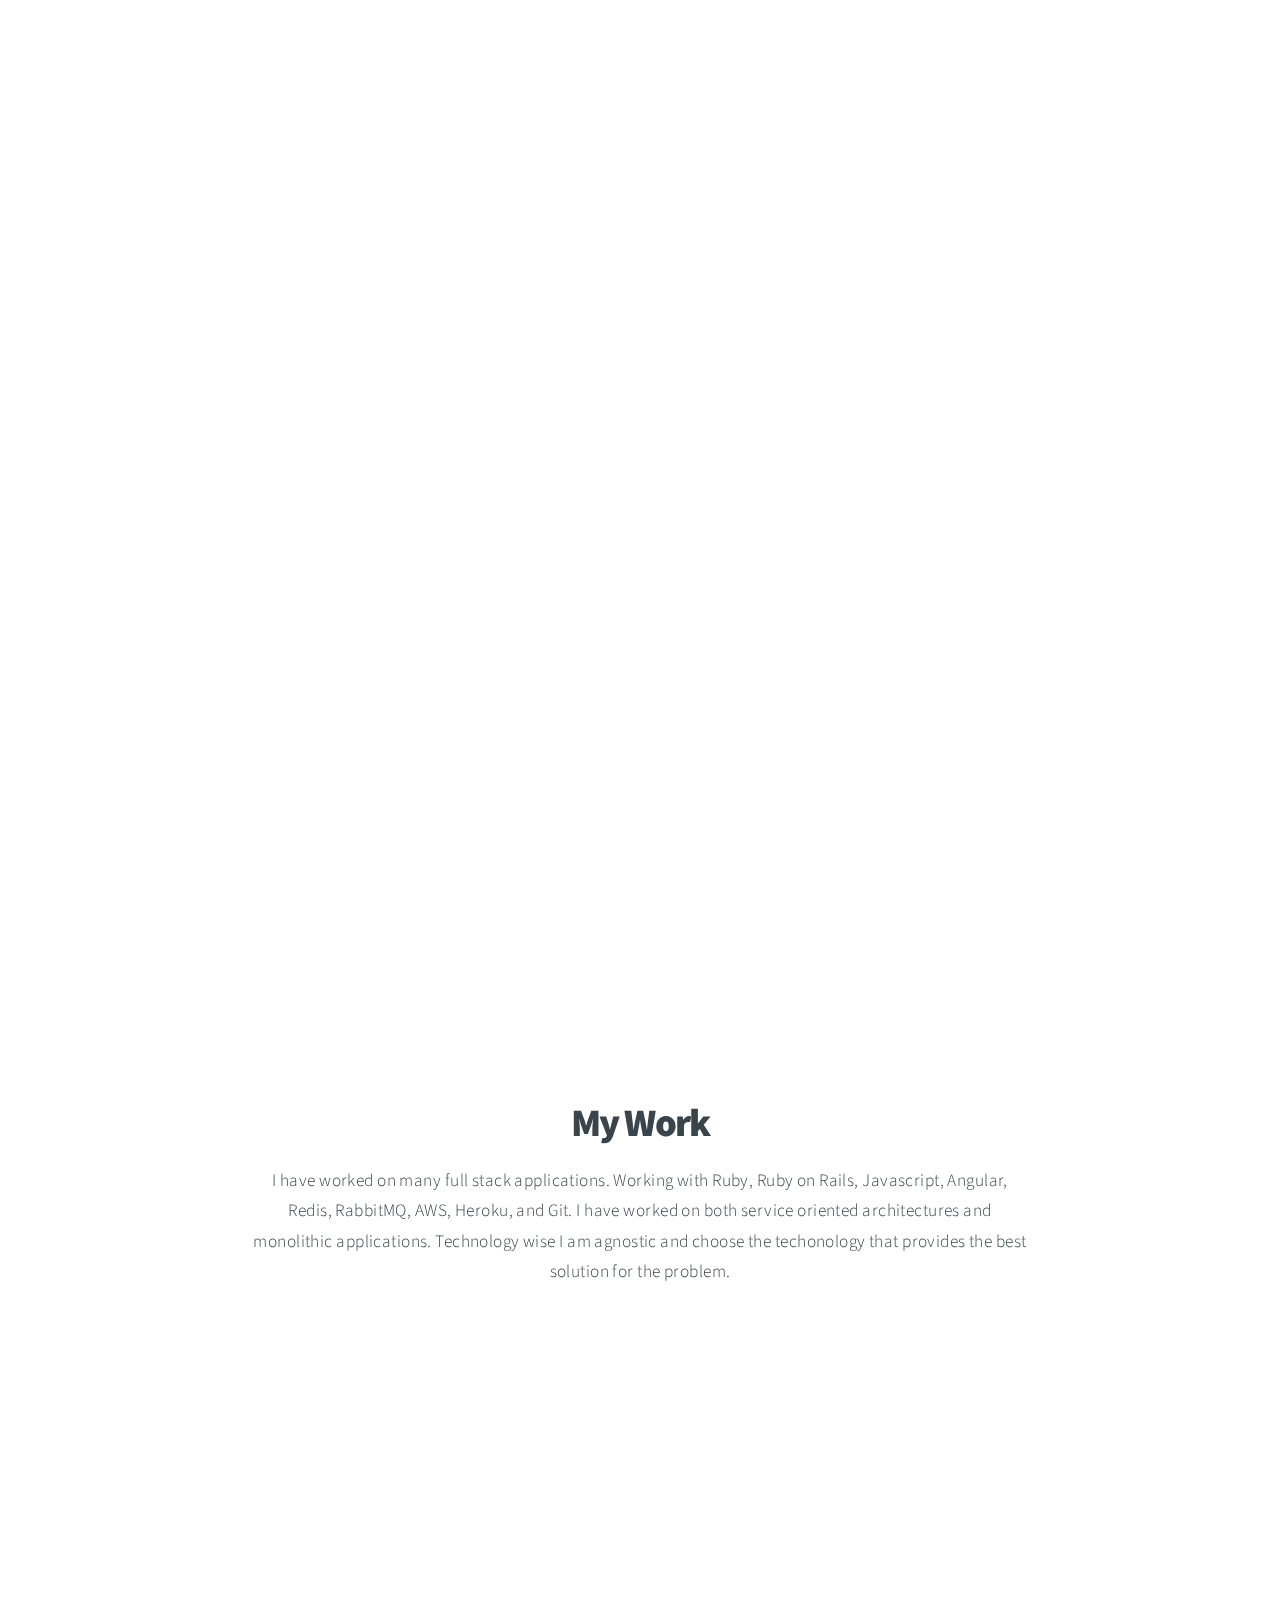
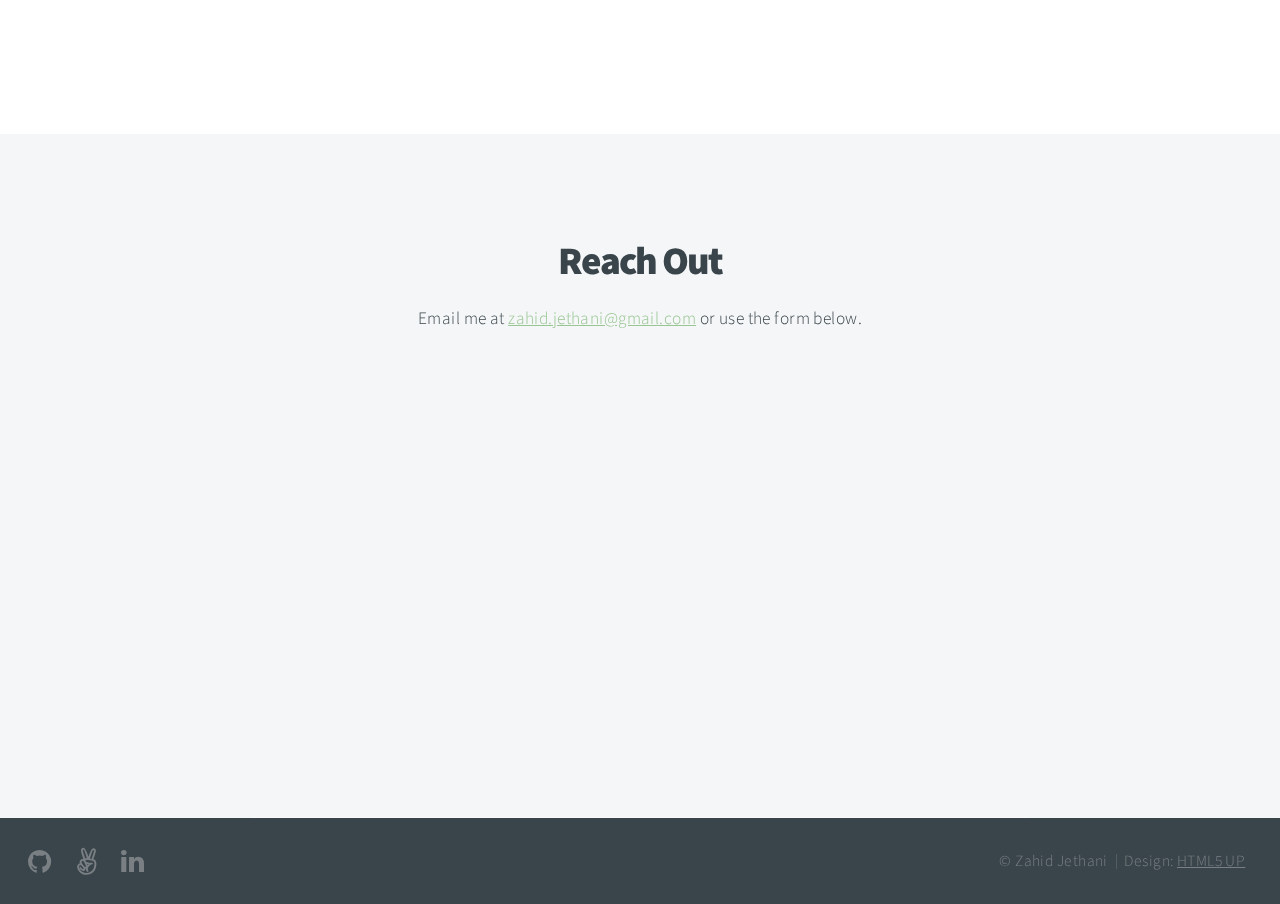
==== commit 105fa313: "Fix spelling error" ====
--- a/index.html
+++ b/index.html
@@ -57,7 +57,7 @@
 					</header>
 					<img src="images/zahid_jethani.jpg" />
 					<p>
-            Stimulation. I want to be intellectually challenged and find unique*(sp), elegant solutions to complex problems.
+            Stimulation. I want to be intellectually challenged and find unique, elegant solutions to complex problems.
 					</p>
 				</div>
 				<a href="#about" class="button style2 down anchored">Next</a>
